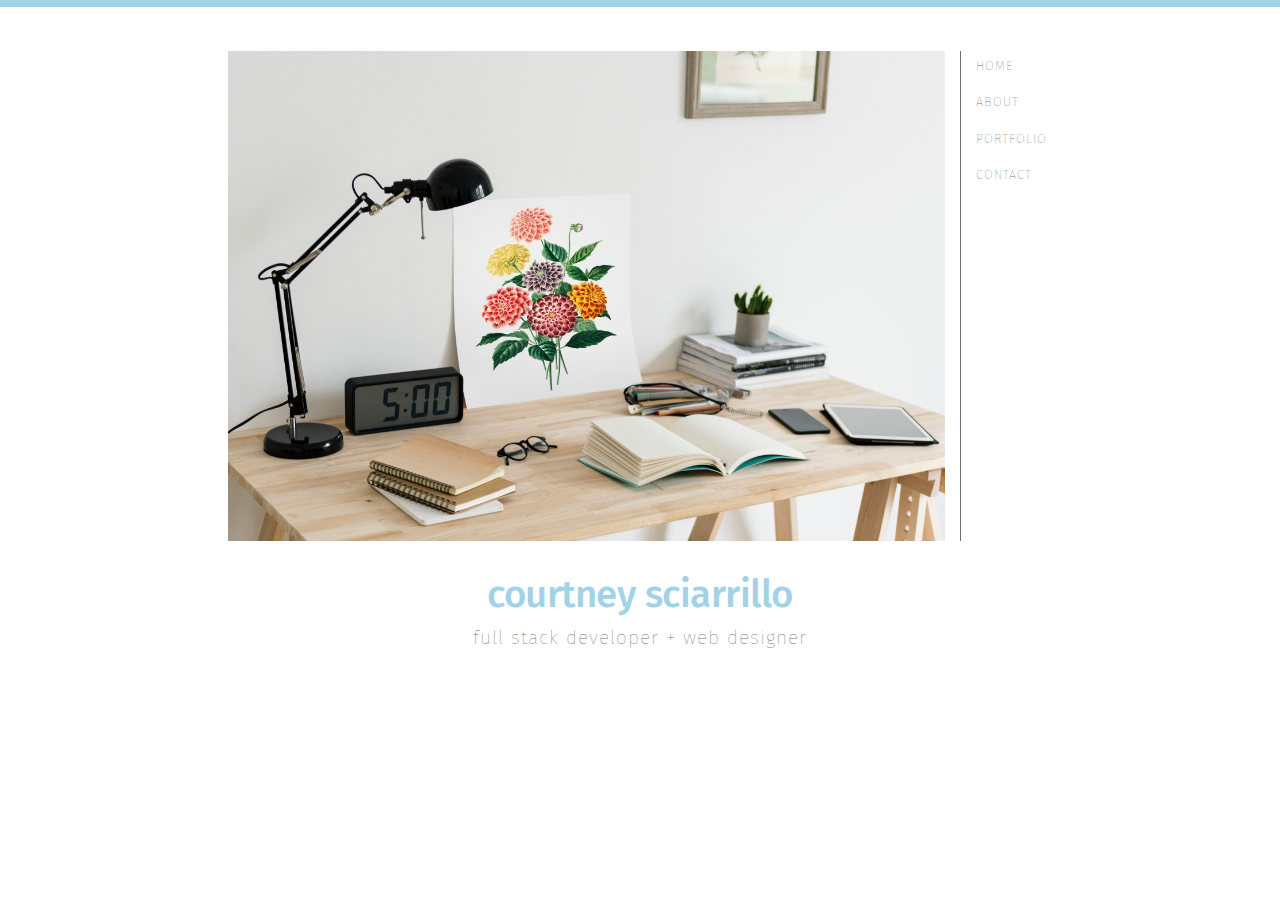
==== index.html @ 79539507 "live portfolio" ====
﻿<!DOCTYPE html>
<html>
<head>
    <meta charset="utf-8" />
    <link rel="stylesheet" href="https://maxcdn.bootstrapcdn.com/bootstrap/4.0.0/css/bootstrap.min.css" integrity="sha384-Gn5384xqQ1aoWXA+058RXPxPg6fy4IWvTNh0E263XmFcJlSAwiGgFAW/dAiS6JXm" crossorigin="anonymous">
    <script src="https://code.jquery.com/jquery-3.2.1.slim.min.js" integrity="sha384-KJ3o2DKtIkvYIK3UENzmM7KCkRr/rE9/Qpg6aAZGJwFDMVNA/GpGFF93hXpG5KkN" crossorigin="anonymous"></script>
    <script src="https://cdnjs.cloudflare.com/ajax/libs/popper.js/1.12.9/umd/popper.min.js" integrity="sha384-ApNbgh9B+Y1QKtv3Rn7W3mgPxhU9K/ScQsAP7hUibX39j7fakFPskvXusvfa0b4Q" crossorigin="anonymous"></script>
    <script src="https://maxcdn.bootstrapcdn.com/bootstrap/4.0.0/js/bootstrap.min.js" integrity="sha384-JZR6Spejh4U02d8jOt6vLEHfe/JQGiRRSQQxSfFWpi1MquVdAyjUar5+76PVCmYl" crossorigin="anonymous"></script>
    <link href="https://fonts.googleapis.com/css?family=Fira+Sans:300,500" rel="stylesheet">
    <link href="style.css" rel="stylesheet" />
    <title>courtney sciarrillo</title>
</head>
    <body>
        <div class="container-fluid">
            <div class="row">
                <div class="col">
                    <div class="header">
                    </div>
                </div>
            </div>
            <div class="row main-home">
                <div class="col-2">
                </div>
                <div class="col-7" id="main-image">
                    <img src="/images/desk-setup.jpg" />
                </div>
                <div class="col-1 vt-nav">
                    <nav class="navbar">
                        <ul class="navbar-nav">
                            <li class="nav-item"><a class="nav-link" href="index.html">Home</a></li>
                            <li class="nav-item"><a class="nav-link" href="about.html">About</a></li>
                            <!--<li class="nav-item"><a class="nav-link" href="testimonials.html">Testimonials</a></li>-->
                            <li class="nav-item"><a class="nav-link" href="portfolio.html">Portfolio</a></li>
                            <!--<li class="nav-item"><a class="nav-link" href="inspiration.html">Inspiration</a></li>-->
                            <!--<li class="nav-item"><a class="nav-link" href="gallery.html">Gallery</a></li>-->
                            <!--<li class="nav-item"><a class="nav-link" href="resume.html">Resume</a></li>-->
                            <li class="nav-item"><a class="nav-link" href="contact.html">Contact</a></li>
                        </ul>
                    </nav>
                </div>
                <div class="col-2">
                </div>
            </div>
            <div class="row">
                <div class="col">
                    <h1><a href="index.html" id="name">Courtney Sciarrillo</a></h1>
                    <h2>Full Stack Developer + Web Designer</h2>
                </div>
            </div>
        </div>
        <script src="javascript.js"></script>
    </body>
</html>
---- style.css ----
﻿body {
    font-family: 'Fira Sans', sans-serif;
    font-weight: lighter;
    margin: 0;
}

.container-fluid {
    max-width: 1350px;
    width: 100%;
}

.col {
    margin: 0;
    padding: 0;
}

.main-home {
    margin-top: 50px;
    margin-bottom: 30px;
}

img {
    width: 100%;
    height: auto;
}

.header {
    margin: 0;
    padding: 0;
    border-top: 7px solid #A1D2E5;
    position: fixed;
    width: 100%;
}

h1, #name, #name:hover {
    color: #A1D2E5;
    font-size: 3vw;
    font-weight: 500;
    text-align: center;
    text-transform: lowercase;
    text-decoration: none;
    letter-spacing: -.5px;
}

h2 {
    color: #707070;
    font-size: 1.5vw;
    font-weight: lighter;
    text-align: center;
    text-transform: lowercase;
    letter-spacing: 1px;
}


/* Styling Vertical Navbar */


.vt-nav {
    border-left: 1px solid #707070;
    padding-left: 15px;
}

.nav-item {
    display: flex;
    font-size: 1vw;
    letter-spacing: 1px;
}

.navbar {
    padding: 0;
}


.nav-link {
    color: #707070;
    text-transform: uppercase;
    padding: 5px;
    margin-bottom: 10%;
}

    .nav-link:hover {
        color: #A1D2E5;
    }


/* Styling Horizontal Navbar */


.hz-nav {
    margin: 0;
    padding: 0;
    height: 13px;
}

    .hz-nav ul {
        display: flex;
        justify-content: center;
        list-style-type: none;
        margin: 0;
        padding: 0;
        overflow: hidden;
        background-color: rgba(232,232,232,0.7);
    }

    .hz-nav li {
        display: inline-flex;
        margin: 0;
        padding: 0;
        border-right: 1px solid rgb(60,60,60);
    }

        .hz-nav li:last-child {
            border-right: none;
        }

        .hz-nav li a, .hz-nav li a:hover, .hz-nav li a:active {
            color: rgb(40,40,40);
            padding: 10px;
            font-size: 12px;
            font-weight: lighter;
            text-align: center;
            letter-spacing: 1px;
            text-transform: lowercase;
            text-decoration: none;
        }

            .hz-nav li a:hover, .hz-nav li a:active {
                background-color: rgba(232,232,232,0.9)
            }


/* Styling for About page */


.body-about {
    height: 600px;
    background-color: rgb(246,248,249);
    background-image: url("/images/desk-planner.jpg");
    background-size: cover;
    background-repeat: no-repeat;
    background-position: top;
}

.main-about {
    align-items: center;
    margin-top: 440px;
}

.col-about {
    padding: 0 10px;
}

.p-about, .p-folio {
    font-size: 12px;
}

.p-about {
    margin-bottom: 0;
}

#headshot {
    border-radius: 200px;
}


/* Styling for Portfolio page */


.body-folio {
    height: 600px;
    background-color: rgb(255,255,255);
    background-image: url("/images/imac.jpg");
    background-size: cover;
    background-repeat: no-repeat;
    background-position: center;
}

.main-folio {
    margin-top: 150px;
}

.p-folio {
    background-color: rgba(255,255,255,0.9);
}

.projects {
    width: 75%;
    height: auto;
    padding: 5px;
    margin: 5px;
}

.tail {
    color: white;
    font-size: 10px;
    font-family: 'Fira Sans', sans-serif;
    letter-spacing: 0.5px;
    background-color: rgba(40, 40, 40, 0.7);
    border-radius: 8px;
    padding: 6px;
    position: absolute;
    float: left;
    overflow: hidden;
}


/* Styling for Contact page */


.body-contact {
    height: 600px;
    background-color: rgb(255,255,255);
    background-image: url("/images/notepad.png");
    background-size: cover;
    background-repeat: no-repeat;
    background-position-x: center;
}


.main-contact {
    margin-top: 275px;
}

.social a, .social a:hover, .social a:active {
    color: black;
    text-decoration: none;
}


/* Carousel Styling */


.slides {
    display: flex;
    padding: 0;
    width: 80%;
    height: 276px;
    margin: 0 auto;
    position: relative;
}

    .slides input {
        display: none;
    }

.slide-container {
    display: block;
}

.slide {
    top: 0;
    opacity: 0.4;
    width: 100%;
    height: 276px;
    position: absolute;
    transform: scale(0);
    transition: all .7s ease-in-out;
}

.slide {
    display: flex;
    flex-direction: column;
    justify-content: center;
    align-items: center;
    font-size: 1.2rem;
}

.carousel i {
    border: solid #FFFFFF;
    border-width: 0 8px 8px 0;
    display: inline-block;
    padding: 7px;
}

.right {
    transform: rotate(-45deg);
    -webkit-transform: rotate(-45deg);
}

.left {
    transform: rotate(135deg);
    -webkit-transform: rotate(135deg);
}

.nav label {
        display: none;
        position: absolute;
        opacity: 0.5;
        cursor: pointer;
        color: #FFFFFF;
        font-weight: bold;
        font-size: 3.5rem;
        text-align: center;
        line-height: 160px;
}

    .nav label:hover {
        opacity: 1;
    }

.nav .prev {
    left: 0;
}

.nav .next {
    right: 0;
}

input:checked + .slide-container .slide {
    opacity: 1;
    transform: scale(1);
    transition: opacity 3s ease;
}

input:checked + .slide-container .nav label {
    display: block;
}

.nav-dots {
    width: 100%;
    bottom: 0;
    height: 7px;
    display: block;
    position: absolute;
    text-align: center;
}

    .nav-dots .nav-dot {
        top: 0;
        width: 7px;
        height: 7px;
        margin: 0 4px;
        position: relative;
        border-radius: 100%;
        display: inline-block;
        background-color: rgba(255,255,255,0.6);
    }

        .nav-dots .nav-dot:hover {
            cursor: pointer;
            background-color: rgba(255,255,255,0.8);
        }

.nav-dots {
    display: flex;
    justify-content: center;
    align-items: center;
}

input#img-1:checked ~ .nav-dots label#img-dot-1,
input#img-2:checked ~ .nav-dots label#img-dot-2,
input#img-3:checked ~ .nav-dots label#img-dot-3 {
    width: 8px;
    height: 8px;
    background-color: rgb(255,255,255);
}
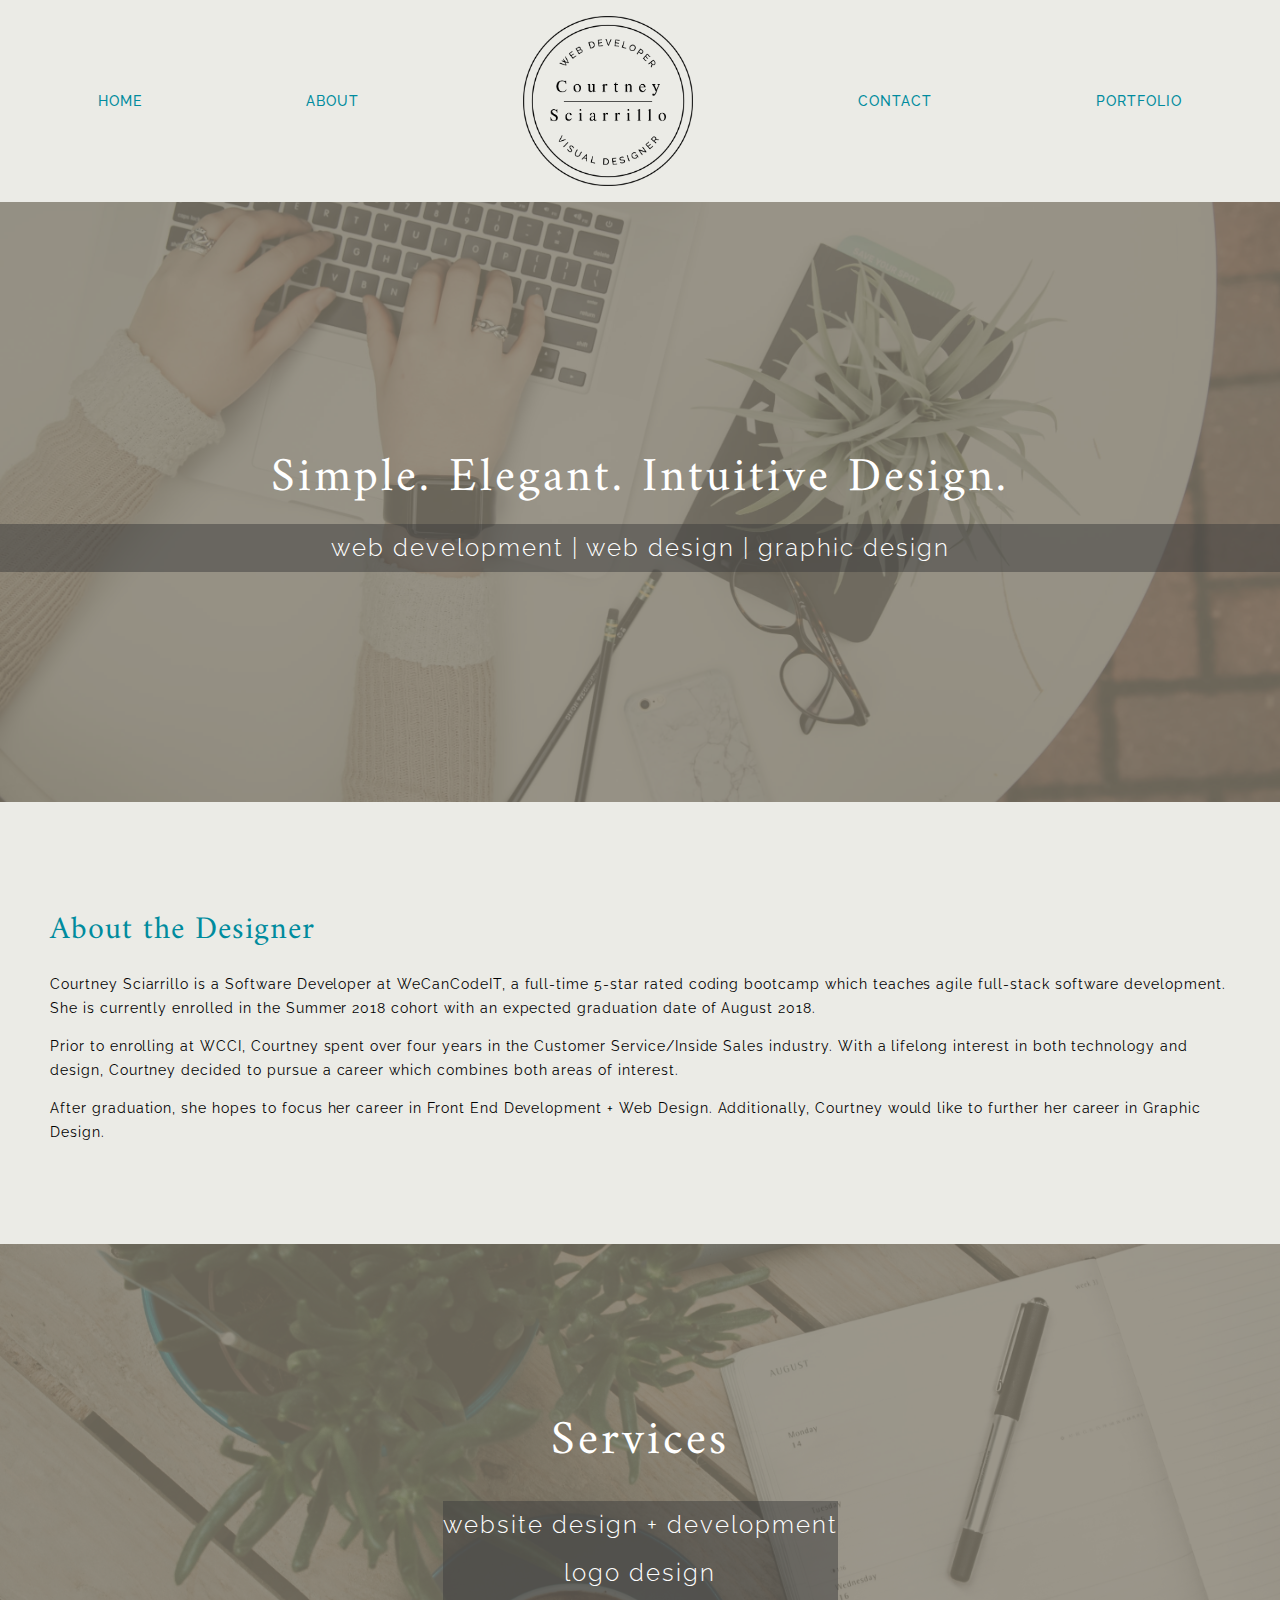
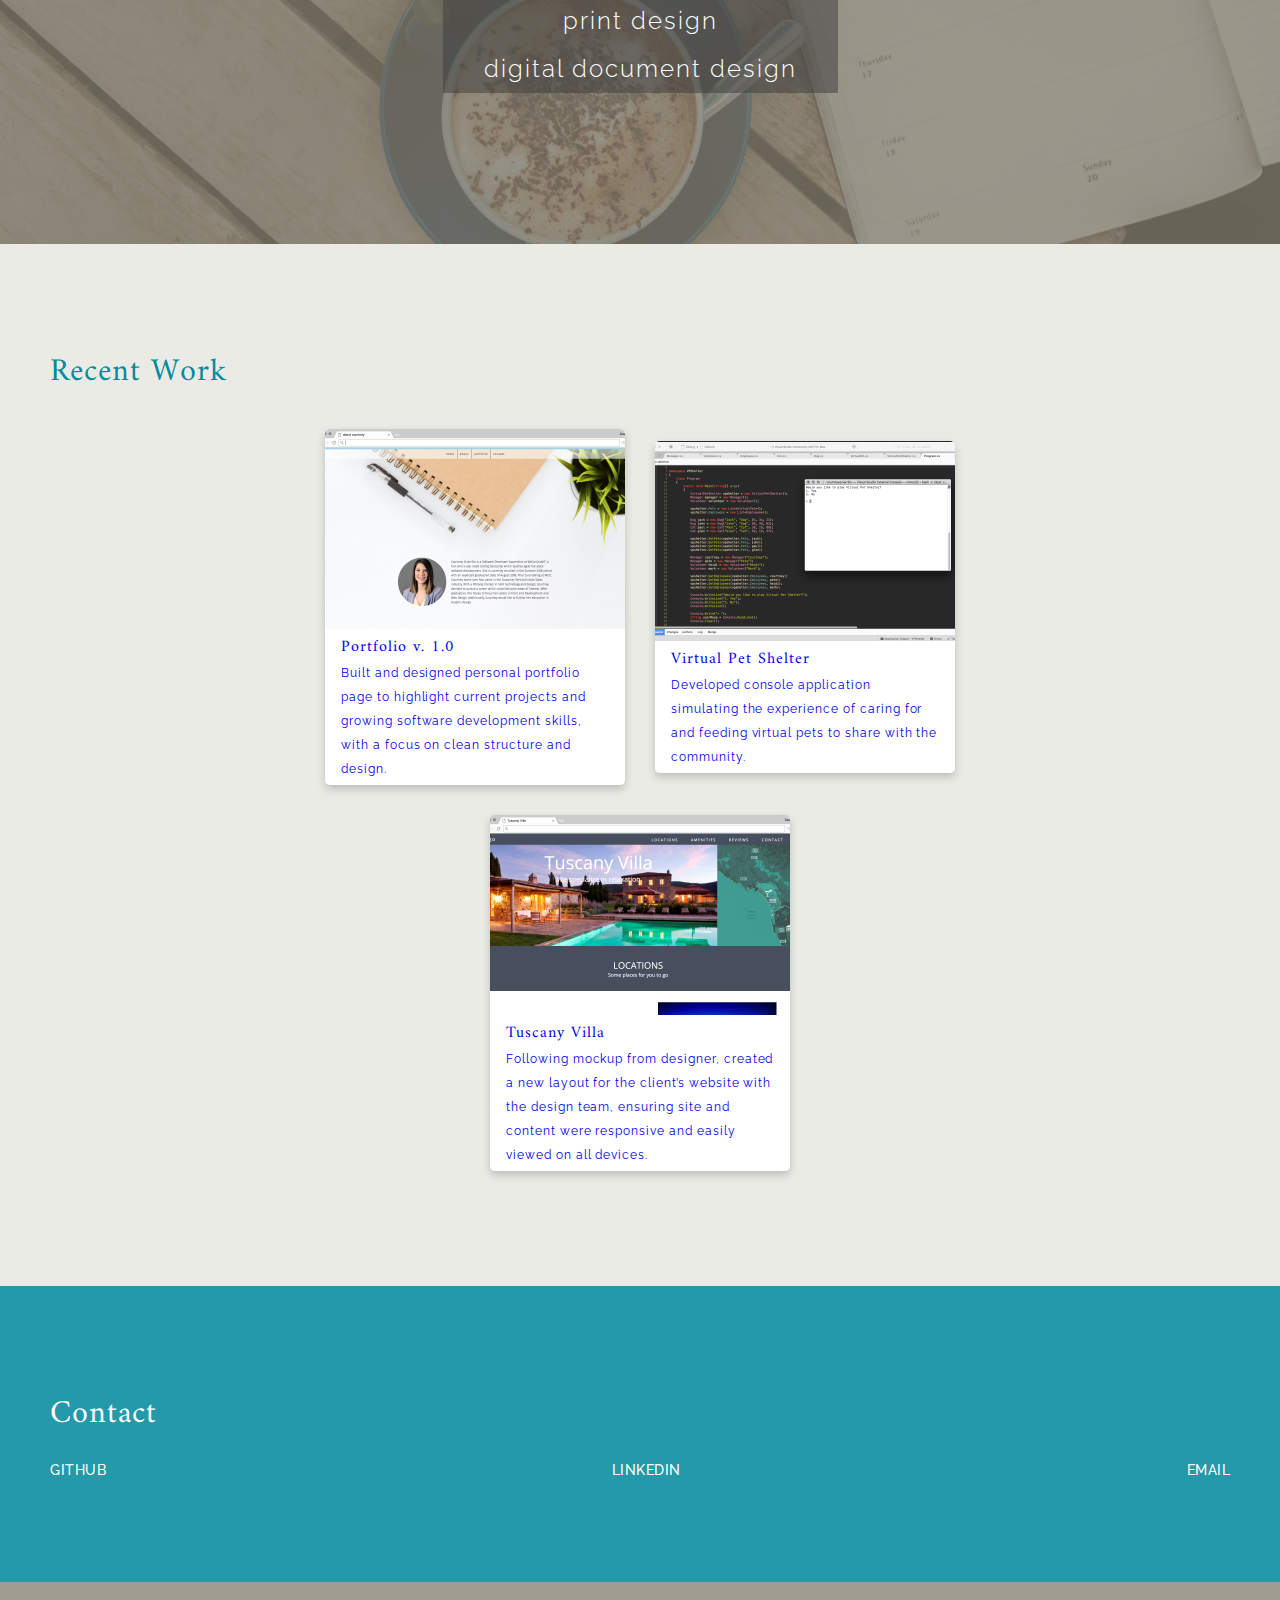
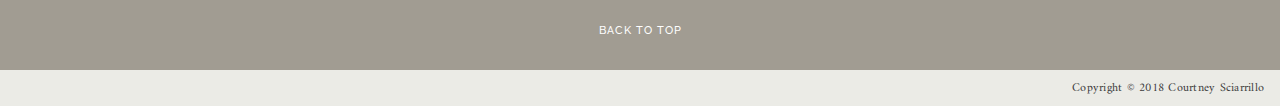
==== commit e96f7f13: "Version Two" ====
--- a/index.html
+++ b/index.html
@@ -1,53 +1,197 @@
 ﻿<!DOCTYPE html>
 <html>
-<head>
-    <meta charset="utf-8" />
-    <link rel="stylesheet" href="https://maxcdn.bootstrapcdn.com/bootstrap/4.0.0/css/bootstrap.min.css" integrity="sha384-Gn5384xqQ1aoWXA+058RXPxPg6fy4IWvTNh0E263XmFcJlSAwiGgFAW/dAiS6JXm" crossorigin="anonymous">
-    <script src="https://code.jquery.com/jquery-3.2.1.slim.min.js" integrity="sha384-KJ3o2DKtIkvYIK3UENzmM7KCkRr/rE9/Qpg6aAZGJwFDMVNA/GpGFF93hXpG5KkN" crossorigin="anonymous"></script>
-    <script src="https://cdnjs.cloudflare.com/ajax/libs/popper.js/1.12.9/umd/popper.min.js" integrity="sha384-ApNbgh9B+Y1QKtv3Rn7W3mgPxhU9K/ScQsAP7hUibX39j7fakFPskvXusvfa0b4Q" crossorigin="anonymous"></script>
-    <script src="https://maxcdn.bootstrapcdn.com/bootstrap/4.0.0/js/bootstrap.min.js" integrity="sha384-JZR6Spejh4U02d8jOt6vLEHfe/JQGiRRSQQxSfFWpi1MquVdAyjUar5+76PVCmYl" crossorigin="anonymous"></script>
-    <link href="https://fonts.googleapis.com/css?family=Fira+Sans:300,500" rel="stylesheet">
-    <link href="style.css" rel="stylesheet" />
-    <title>courtney sciarrillo</title>
+
+<head>
+    <meta charset="utf-8" />
+
+    <title>Courtney Sciarrillo - Web Developer + Visual Designer</title>
+
+    <script src="jquery-3.3.1.min.js"></script>
+    <script src="javascript.js"></script>
+
+    <link rel="icon" href="round-logo-blk.png">
+    <link rel="stylesheet" href="https://use.fontawesome.com/releases/v5.1.1/css/all.css" integrity="sha384-O8whS3fhG2OnA5Kas0Y9l3cfpmYjapjI0E4theH4iuMD+pLhbf6JI0jIMfYcK3yZ" crossorigin="anonymous">
+    <link href="https://fonts.googleapis.com/css?family=Amiri|Raleway:300,400,500" rel="stylesheet">
+    <link href="layout.css" rel="stylesheet" />
+    <link href="style.css" rel="stylesheet" />
 </head>
+
     <body>
-        <div class="container-fluid">
-            <div class="row">
-                <div class="col">
-                    <div class="header">
-                    </div>
-                </div>
-            </div>
-            <div class="row main-home">
-                <div class="col-2">
-                </div>
-                <div class="col-7" id="main-image">
-                    <img src="/images/desk-setup.jpg" />
-                </div>
-                <div class="col-1 vt-nav">
-                    <nav class="navbar">
-                        <ul class="navbar-nav">
-                            <li class="nav-item"><a class="nav-link" href="index.html">Home</a></li>
-                            <li class="nav-item"><a class="nav-link" href="about.html">About</a></li>
-                            <!--<li class="nav-item"><a class="nav-link" href="testimonials.html">Testimonials</a></li>-->
-                            <li class="nav-item"><a class="nav-link" href="portfolio.html">Portfolio</a></li>
-                            <!--<li class="nav-item"><a class="nav-link" href="inspiration.html">Inspiration</a></li>-->
-                            <!--<li class="nav-item"><a class="nav-link" href="gallery.html">Gallery</a></li>-->
-                            <!--<li class="nav-item"><a class="nav-link" href="resume.html">Resume</a></li>-->
-                            <li class="nav-item"><a class="nav-link" href="contact.html">Contact</a></li>
-                        </ul>
-                    </nav>
-                </div>
-                <div class="col-2">
-                </div>
-            </div>
-            <div class="row">
-                <div class="col">
-                    <h1><a href="index.html" id="name">Courtney Sciarrillo</a></h1>
-                    <h2>Full Stack Developer + Web Designer</h2>
-                </div>
-            </div>
+        <div class="wrapper" id="top" name="top">
+
+            <div class="web-head">
+                <ul class="web-nav">
+                    <li><a href="#top">Home</a></li>
+                    <li><a href="#about">About</a></li>
+                    <li><a href="index.html"><div class="thumb"></div></a></li>
+                    <li><a href="#contact">Contact</a></li>
+                    <li><a href="#recent">Portfolio</a></li>
+                </ul>
+            </div>
+
+            <div class="mobile-head">
+                <div class="bars" onclick="myFunction(this)">
+                    <div class="bar1"></div>
+                    <div class="bar2"></div>
+                    <div class="bar3"></div>
+                </div>
+                <div class="small-thumb"><a href="index.html" id="logo"></a></div>
+            </div>
+
+            <ul id="mobile-menu" class="menu-hidden">
+                <li><a href="#top">Home</a></li>
+                <li><a href="#about">About</a></li>
+                <li><a href="#contact">Contact</a></li>
+                <li><a href="#recent">Portfolio</a></li>
+            </ul>
+
+            <div class="bg-pic">
+                <div class="bg-over">
+                    <h1 class="h1-home">Simple. Elegant. Intuitive Design.</h1>
+                    <h2 class="h2-home">web development | web design | graphic design</h2>
+                </div>
+                <div class="bg-over-mobile">
+                    <h1 class="h1-home">Simple.</h1>
+                    <h1 class="h1-home">Elegant.</h1>
+                    <h1 class="h1-home">Intuitive Design.</h1>
+                    <h2 class="h2-mobile">web development | web design | graphic design</h2>
+
+                </div>
+            </div>
+
+            <div class="about" id="about" name="about">
+                <h1> About the Designer </h1> <br />
+                <p>
+                    Courtney Sciarrillo is a Software Developer at WeCanCodeIT, a full-time 5-star rated coding bootcamp which teaches agile full-stack software development. She is currently enrolled in the Summer 2018 cohort with an expected graduation date of August 2018.
+                </p><br />
+
+                <p>
+                    Prior to enrolling at WCCI, Courtney spent over four years in the Customer Service/Inside Sales industry. With a lifelong interest in both technology and design, Courtney decided to pursue a career which combines both areas of interest.
+                </p><br />
+
+                <p>
+                    After graduation, she hopes to focus her career in Front End Development + Web Design. Additionally, Courtney would like to further her career in Graphic Design.
+                </p>
+            </div>
+
+            <div class="bg-pic-2">
+                <div class="bg-over-2">
+                    <h1 class="h1-home">Services</h1><br />
+                    <ul>
+                        <li>
+                            <h2 class="h2-home">
+                                Website Design + Development
+                            </h2>
+                        </li>
+                        <li>
+                            <h2 class="h2-home">
+                                Logo Design
+                            </h2>
+                        </li>
+                        <li>
+                            <h2 class="h2-home">
+                                Print Design
+                            </h2>
+                        </li>
+                        <li>
+                            <h2 class="h2-home">
+                                Digital Document Design
+                            </h2>
+                        </li>
+                    </ul>
+                </div>
+                <div class="bg-over-mobile-2">
+                    <h1 class="h1-home">Services</h1><br />
+
+                    <ul>
+                        <li>
+                            <h2 class="h2-mobile">
+                                Website Design + Development
+                            </h2>
+                        </li>
+                        <li>
+                            <h2 class="h2-mobile">
+                                Logo Design
+                            </h2>
+                        </li>
+                        <li>
+                            <h2 class="h2-mobile">
+                                Print Design
+                            </h2>
+                        </li>
+                        <li>
+                            <h2 class="h2-mobile">
+                                Digital Document Design
+                            </h2>
+                        </li>
+                    </ul>
+
+                </div>
+            </div>
+
+            <div class="recent" id="recent" name="recent">
+                <h1> Recent Work </h1> <br />
+
+                <div class="cards">
+                    <a href="https://github.com/courtneysciarrillo/courtneysciarrillo.github.io" target="_blank">
+                        <div class="card" id="card-1">
+                            <div class="image" id="img-1">
+                            </div>
+                            <div class="container">
+                                <h4><b>Portfolio v. 1.0</b></h4>
+                                <p>Built and designed personal portfolio page to highlight current projects and growing software development skills, with a focus on clean structure and design.</p>
+                            </div>
+                        </div>
+                    </a>
+                    <a href="https://github.com/courtneysciarrillo/VPShelter" target="_blank">
+                        <div class="card" id="card-2">
+                            <div class="image" id="img-2">
+                            </div>
+                            <div class="container">
+                                <h4><b>Virtual Pet Shelter</b></h4>
+                                <p>Developed console application simulating the experience of caring for and feeding virtual pets to share with the community.</p>
+                            </div>
+                        </div>
+                    </a>
+                    <a href="https://github.com/courtneysciarrillo/TuscanyVilla" target="_blank">
+                        <div class="card" id="card-3">
+                            <div class="image" id="img-3">
+                            </div>
+                            <div class="container">
+                                <h4><b>Tuscany Villa</b></h4>
+                                <p>Following mockup from designer, created a new layout for the client’s website with the design team, ensuring site and content were responsive and easily viewed on all devices.</p>
+                            </div>
+                        </div>
+                    </a>
+                </div>
+            </div>
+
+            <div class="contact" id="contact" name="contact">
+                <h1> Contact </h1> <br />
+
+                <div class="links">
+                    <a href="http://www.github.com/courtneysciarrillo" target="_blank"><i class="fab fa-github-square"></i> GitHub </a>
+                    <a href="http://www.linkedin.com/in/courtneysciarrillo/" target="_blank"><i class="fab fa-linkedin"></i> LinkedIn </a>
+                    <a href="mailto:courtney.sciarrillo@gmail.com" target="_blank"><i class="fas fa-envelope-square"></i> Email </a>
+                </div>
+            </div>
+
+            <div class="top">
+                <a href="#top"><i class="far fa-arrow-alt-circle-up"></i></a>
+                <a href="#top"><p>Back to Top</p></a>
+            </div>
+
+            <div class="social">
+                <a href="http://www.github.com/courtneysciarrillo" target="_blank"><i class="fab fa-github-square"></i></a>
+                <a href="http://www.linkedin.com/in/courtneysciarrillo/" target="_blank"><i class="fab fa-linkedin"></i></a>
+                <a href="mailto:courtney.sciarrillo@gmail.com" target="_blank"><i class="fas fa-envelope-square"></i></a>
+            </div>
+
+            <footer class="main-footer">
+                <p>Copyright © 2018 Courtney Sciarrillo</p>
+            </footer>
+
         </div>
-        <script src="javascript.js"></script>
+
     </body>
 </html>
--- a/layout.css
+++ b/layout.css
@@ -0,0 +1,49 @@
+﻿.web-head, .mobile-head {
+    grid-area: nav;
+}
+
+.bg-pic {
+    grid-area: pic;
+}
+
+.about {
+    grid-area: about;
+}
+
+.bg-pic-2 {
+    grid-area: pic-2;
+}
+
+.recent {
+    grid-area: recent;
+}
+
+.contact {
+    grid-area: contact;
+}
+
+.top {
+    grid-area: top;
+}
+
+.social {
+    grid-area: social;
+}
+
+.main-footer {
+    grid-area: footer;
+}
+
+.wrapper {
+    display: grid;
+    grid-template-areas: 
+    "nav        nav"
+    "pic        pic"
+    "about      about"
+    "pic-2      pic-2"
+    "recent     recent"
+    "contact    contact"
+    "top        top"
+    "social     footer";
+}
+
--- a/style.css
+++ b/style.css
@@ -1,356 +1,587 @@
-﻿body {
-    font-family: 'Fira Sans', sans-serif;
-    font-weight: lighter;
-    margin: 0;
+﻿* {
+    margin: 0;
+    padding: 0;
+}
+
+.mobile-head {
+    display: flex;
+    flex-direction: column;
+    padding-right: 8px;
+    height: 50px;
+}
+
+#logo {
+    display: flex;
+    align-items: center;
+    justify-content: center;
+    height: inherit;
+    width: inherit;
+    opacity: 0;
+}
+
+/*============================== Hamburger Menu ============================*/
+.bars {
+    display: block;
+    position: fixed;
+    text-align: center;
+    z-index: 1;
+    width: 100%;
+    padding: 5px 20px;
+    background-color: rgba(235,235,230,0.95);
+    border-top: 1px solid #008B9E;
+}
+
+
+/* Style Hamburger*/
+.bar1, .bar2, .bar3 {
+    display: flex;
+    flex-direction: column;
+    cursor: pointer;
+    width: 35px;
+    height: 4px;
+    background-color: #444;
+    border-radius: 6px;
+    margin: 7px 0;
+    transition: 0.4s;
+}
+
+/* Rotate first bar */
+.change .bar1 {
+    background: rgba(160,155,145,0.3);
+    border-radius: 6px;
+    -webkit-transform: rotate(-45deg) translate(-9px, 6px);
+    transform: rotate(-45deg) translate(-9px, 6px);
+}
+
+/* Fade out the second bar */
+.change .bar2 {
+    opacity: 0;
+}
+
+/* Rotate last bar */
+.change .bar3 {
+    background: rgba(160,155,145,0.3);
+    border-radius: 6px;
+    -webkit-transform: rotate(45deg) translate(-8px, -8px);
+    transform: rotate(45deg) translate(-8px, -8px);
+}
+
+/*========= Mobile Menu ==================*/
+#mobile-menu {
+    position: fixed;
+    text-align: center;
+    list-style: none;
+    background: rgba(0,139,158,0.8);
+    width: 100%;
+    color: white;
+    padding-top: 3.9em;
+    box-shadow: 0 10px 20px rgba(0, 0, 0, .0), 0 6px 6px rgba(0, 0, 0, 0.1);
+}
+
+    #mobile-menu ul {
+        margin: 0 !important;
+    }
+
+    #mobile-menu li {
+        margin: 0 !important;
+    }
+
+        #mobile-menu li a {
+            border-style: solid;
+            border-top: 1px solid #fff;
+            border-left-style: none;
+            border-bottom: none;
+            display: inline-block;
+            padding-top: 1em;
+            padding-bottom: 1em;
+            text-transform: uppercase;
+            font-size: .75rem;
+            font-weight: 500;
+            letter-spacing: 1px;
+            width: 100%;
+            color: white;
+            transition: background-color 0.6s ease;
+        }
+
+            #mobile-menu li a:hover,
+            #mobile-menu li a:active {
+                transition: background-color 0.6s ease;
+                background: rgba(235,235,230,1);
+                color: rgba(0,139,158,1);
+            }
+
+.menu-hidden {
+    display: none;
+}
+
+
+
+
+
+
+
+
+
+
+
+
+
+
+
+
+
+
+
+
+
+
+
+
+
+
+
+
+
+
+
+
+
+
+
+
+
+
+
+
+body {
+    font-family: 'Raleway', sans-serif;
+    font-size: .75rem;
+    /*background-color: rgb(133,129,122);*/
+    background-color: rgb(235,235,230);
+}
+
+a {
+    text-decoration: none;
+}
+
+.web-head {
+    background-color: rgb(235,235,230);
+    padding: 16px;
+}
+
+.web-nav {
+    display: none;
+}
+
+.h1-home {
+    color: white;
+    font-size: 2.25rem;
+    font-family: 'Amiri', serif;
+    font-weight: 300;
+    letter-spacing: 3px;
+    padding: 4px 50px;
+}
+
+.h2-home {
+    color: white;
+    font-size: .9rem;
+    font-family: 'Raleway', sans-serif;
+    font-weight: 300;
+    letter-spacing: 2px;
+    line-height: 40px;
+    text-transform: lowercase;
+    padding: 4px 0;
+    background-color: rgba(60,60,60,0.5);
+    text-align: center;
+    width: 100%;
+}
+
+.h2-mobile {
+    color: white;
+    font-family: 'Raleway', sans-serif;
+    text-transform: lowercase;
+    padding: 4px 50px;
+    background-color: rgba(60,60,60,0.65);
+    text-align: left;
+    width: 100%;
+    font-size: .85rem;
+    font-weight: 500;
+    letter-spacing: .5px;
+    line-height: 40px;
+    text-align: right;
+}
+
+.bg-pic {
+    width: 100%;
+    height: 600px;
+    background-image: url(typing.jpg);
+    background-size: cover;
+    background-repeat: no-repeat;
+    background-position: center;
+}
+
+.bg-pic-2 {
+    width: 100%;
+    height: 600px;
+    background-image: url(notebook.jpg);
+    background-size: cover;
+    background-repeat: no-repeat;
+    background-position: center;
+}
+
+.bg-pic-2 ul {
+    list-style-type: none;
+}
+
+    .bg-over-mobile, .bg-over-mobile-2 {
+        display: flex;
+        flex-direction: column;
+        justify-content: center;
+        align-items: flex-end;
+        color: white;
+        width: inherit;
+        height: inherit;
+        padding: 0;
+        background: rgba(130,124,109,0.8);
+    }
+
+.bg-over, .bg-over-2 {
+    display: none;
+}
+
+
+
+
+/* styling cards */
+
+.cards {
+    display: flex;
+    justify-content: center;
+    align-items: center;
+    flex-wrap: wrap;
+    max-width: 860px;
+    width: 100%;
+    margin: auto;
+}
+
+.card {
+    float: left;
+    box-shadow: 0 4px 8px 0 rgba(0,0,0,0.2);
+    transition: 0.3s;
+    border-radius: 5px;
+    width: 300px;
+    margin: 15px;
 }
 
-.container-fluid {
-    max-width: 1350px;
-    width: 100%;
+    .card:hover {
+        box-shadow: 0 8px 16px 0 rgba(0,0,0,0.2);
+    }
+
+.image {
+    border-radius: 5px 5px 0 0;
+    height: 200px;
+    width: 100%;
+}
+
+#img-1 {
+    background-image: url(Portfolio.png);
+    background-size: cover;
+    background-position: center;
+    background-repeat: no-repeat;
+}
+
+#img-2 {
+    background-image: url(VPShelter.png);
+    background-size: cover;
+    background-position: center;
+    background-repeat: no-repeat;
+}
+
+#img-3 {
+    background-image: url(TuscanyVilla.png);
+    background-size: cover;
+    background-position: center;
+    background-repeat: no-repeat;
 }
 
-.col {
-    margin: 0;
-    padding: 0;
-}
-
-.main-home {
-    margin-top: 50px;
-    margin-bottom: 30px;
-}
-
-img {
-    width: 100%;
-    height: auto;
-}
-
-.header {
-    margin: 0;
-    padding: 0;
-    border-top: 7px solid #A1D2E5;
-    position: fixed;
-    width: 100%;
-}
-
-h1, #name, #name:hover {
-    color: #A1D2E5;
-    font-size: 3vw;
-    font-weight: 500;
-    text-align: center;
-    text-transform: lowercase;
-    text-decoration: none;
-    letter-spacing: -.5px;
-}
-
-h2 {
-    color: #707070;
-    font-size: 1.5vw;
-    font-weight: lighter;
-    text-align: center;
-    text-transform: lowercase;
-    letter-spacing: 1px;
-}
-
-
-/* Styling Vertical Navbar */
-
-
-.vt-nav {
-    border-left: 1px solid #707070;
-    padding-left: 15px;
-}
-
-.nav-item {
-    display: flex;
-    font-size: 1vw;
-    letter-spacing: 1px;
-}
-
-.navbar {
-    padding: 0;
-}
-
-
-.nav-link {
-    color: #707070;
-    text-transform: uppercase;
-    padding: 5px;
-    margin-bottom: 10%;
-}
-
-    .nav-link:hover {
-        color: #A1D2E5;
-    }
-
-
-/* Styling Horizontal Navbar */
-
-
-.hz-nav {
-    margin: 0;
-    padding: 0;
-    height: 13px;
-}
-
-    .hz-nav ul {
-        display: flex;
-        justify-content: center;
-        list-style-type: none;
-        margin: 0;
-        padding: 0;
-        overflow: hidden;
-        background-color: rgba(232,232,232,0.7);
-    }
-
-    .hz-nav li {
-        display: inline-flex;
-        margin: 0;
-        padding: 0;
-        border-right: 1px solid rgb(60,60,60);
-    }
-
-        .hz-nav li:last-child {
-            border-right: none;
-        }
-
-        .hz-nav li a, .hz-nav li a:hover, .hz-nav li a:active {
-            color: rgb(40,40,40);
-            padding: 10px;
-            font-size: 12px;
-            font-weight: lighter;
-            text-align: center;
-            letter-spacing: 1px;
-            text-transform: lowercase;
-            text-decoration: none;
-        }
-
-            .hz-nav li a:hover, .hz-nav li a:active {
-                background-color: rgba(232,232,232,0.9)
-            }
-
-
-/* Styling for About page */
-
-
-.body-about {
-    height: 600px;
-    background-color: rgb(246,248,249);
-    background-image: url("/images/desk-planner.jpg");
-    background-size: cover;
-    background-repeat: no-repeat;
-    background-position: top;
-}
-
-.main-about {
-    align-items: center;
-    margin-top: 440px;
-}
-
-.col-about {
-    padding: 0 10px;
-}
-
-.p-about, .p-folio {
-    font-size: 12px;
-}
-
-.p-about {
-    margin-bottom: 0;
-}
-
-#headshot {
-    border-radius: 200px;
-}
-
-
-/* Styling for Portfolio page */
-
-
-.body-folio {
-    height: 600px;
-    background-color: rgb(255,255,255);
-    background-image: url("/images/imac.jpg");
-    background-size: cover;
-    background-repeat: no-repeat;
-    background-position: center;
-}
-
-.main-folio {
-    margin-top: 150px;
-}
-
-.p-folio {
-    background-color: rgba(255,255,255,0.9);
-}
-
-.projects {
-    width: 75%;
-    height: auto;
-    padding: 5px;
-    margin: 5px;
-}
-
-.tail {
-    color: white;
-    font-size: 10px;
-    font-family: 'Fira Sans', sans-serif;
-    letter-spacing: 0.5px;
-    background-color: rgba(40, 40, 40, 0.7);
-    border-radius: 8px;
-    padding: 6px;
-    position: absolute;
-    float: left;
-    overflow: hidden;
-}
-
-
-/* Styling for Contact page */
-
-
-.body-contact {
-    height: 600px;
-    background-color: rgb(255,255,255);
-    background-image: url("/images/notepad.png");
-    background-size: cover;
-    background-repeat: no-repeat;
-    background-position-x: center;
-}
-
-
-.main-contact {
-    margin-top: 275px;
-}
-
-.social a, .social a:hover, .social a:active {
-    color: black;
-    text-decoration: none;
-}
-
-
-/* Carousel Styling */
-
-
-.slides {
-    display: flex;
-    padding: 0;
-    width: 80%;
-    height: 276px;
-    margin: 0 auto;
-    position: relative;
-}
-
-    .slides input {
-        display: none;
-    }
-
-.slide-container {
-    display: block;
-}
-
-.slide {
-    top: 0;
-    opacity: 0.4;
-    width: 100%;
-    height: 276px;
-    position: absolute;
-    transform: scale(0);
-    transition: all .7s ease-in-out;
-}
-
-.slide {
-    display: flex;
-    flex-direction: column;
-    justify-content: center;
-    align-items: center;
-    font-size: 1.2rem;
-}
-
-.carousel i {
-    border: solid #FFFFFF;
-    border-width: 0 8px 8px 0;
-    display: inline-block;
-    padding: 7px;
-}
-
-.right {
-    transform: rotate(-45deg);
-    -webkit-transform: rotate(-45deg);
-}
-
-.left {
-    transform: rotate(135deg);
-    -webkit-transform: rotate(135deg);
-}
-
-.nav label {
-        display: none;
-        position: absolute;
-        opacity: 0.5;
-        cursor: pointer;
-        color: #FFFFFF;
-        font-weight: bold;
-        font-size: 3.5rem;
-        text-align: center;
-        line-height: 160px;
-}
-
-    .nav label:hover {
-        opacity: 1;
-    }
-
-.nav .prev {
-    left: 0;
-}
-
-.nav .next {
-    right: 0;
-}
-
-input:checked + .slide-container .slide {
-    opacity: 1;
-    transform: scale(1);
-    transition: opacity 3s ease;
-}
-
-input:checked + .slide-container .nav label {
-    display: block;
-}
-
-.nav-dots {
-    width: 100%;
-    bottom: 0;
-    height: 7px;
-    display: block;
-    position: absolute;
-    text-align: center;
-}
-
-    .nav-dots .nav-dot {
-        top: 0;
-        width: 7px;
-        height: 7px;
-        margin: 0 4px;
-        position: relative;
-        border-radius: 100%;
-        display: inline-block;
-        background-color: rgba(255,255,255,0.6);
-    }
-
-        .nav-dots .nav-dot:hover {
-            cursor: pointer;
-            background-color: rgba(255,255,255,0.8);
-        }
-
-.nav-dots {
-    display: flex;
-    justify-content: center;
-    align-items: center;
-}
-
-input#img-1:checked ~ .nav-dots label#img-dot-1,
-input#img-2:checked ~ .nav-dots label#img-dot-2,
-input#img-3:checked ~ .nav-dots label#img-dot-3 {
-    width: 8px;
-    height: 8px;
-    background-color: rgb(255,255,255);
+.container {
+    padding: 4px 16px;
+    background: white;
+    border-radius: 0 0 5px 5px;
+}
+
+.container h4 {
+    font-family: 'Amiri', serif;
+    letter-spacing: 1px;
+    font-size: 1rem;
+    font-weight: 300;
+}
+
+.small-thumb {
+    background-image: url(name-blk.png);
+    background-repeat: no-repeat;
+    background-size: 100%;
+    background-position: center;
+    position: fixed;
+    width: 90px;
+    height: 50px;
+    margin: 0;
+    z-index: 1;
+    align-self: center;
+}
+
+
+
+
+
+
+
+.about, .contact {
+    padding: 100px 50px;
+}
+
+    .about h1 {
+        color: #008B9E;
+        letter-spacing: 1px;
+        font-family: 'Amiri', serif;
+        font-weight: 400;
+        font-size: 2rem;
+    }
+
+.about p {
+    line-height: 1.5rem;
+    letter-spacing: .06rem;
+    font-weight: 400;
+    font-size: .85rem;
+}
+
+
+
+
+
+.recent {
+    padding-top: 100px;
+    padding-bottom: 100px;
+}
+
+    .recent h1 {
+        color: #008B9E;
+        letter-spacing: 1px;
+        font-family: 'Amiri', serif;
+        font-weight: 300;
+        font-size: 2rem;
+        padding-left: 50px;
+    }
+
+    .recent p {
+        line-height: 1.5rem;
+        letter-spacing: .06rem;
+        font-weight: 400;
+        font-size: .75rem;
+    }
+
+
+
+
+
+
+
+
+.contact {
+    background-color: rgba(0,139,158,0.85);
+}
+
+    .contact h1 {
+        color: #fff;
+        letter-spacing: 1px;
+        font-family: 'Amiri', serif;
+        font-weight: 400;
+        font-size: 2rem;
+    }
+
+.contact a {
+    letter-spacing: .06rem;
+    font-weight: 500;
+    font-size: .9rem;
+    text-transform: uppercase;
+    letter-spacing: .5px;
+    color:#fff;
+    line-height: 24px;
+}
+
+.contact a:hover {
+    color: #444;
+}
+
+    .contact i {
+        color: rgb(235,235,230);
+        font-size: 1.2rem;
+    }
+
+    .contact i:hover {
+        color: #444;
+    }
+
+
+
+
+
+.links {
+    display: flex;
+    justify-content: space-between;
+}
+
+
+
+
+
+
+
+.top {
+    display: flex;
+    align-items: center;
+    justify-content: center;
+    flex-direction: column;
+    height: 80px;
+    padding: 4px 16px;
+    background-color: rgb(161,156,146);
+    /*background-color: rgb(235,235,230);*/
+}
+
+.top i {
+    font-size: 2rem;
+}
+
+.top p {
+    font-size: .7rem;
+    text-transform: uppercase;
+    letter-spacing: 1px;
+    font-weight: 500;
+    margin-top: 8px;
+}
+
+.top a, .top a:active, .top a:visited {
+    color: white;
+}
+
+    .top a:hover {
+        color: rgb(102,97,90);
+    }
+
+footer, .social {
+    height: 28px;
+    padding: 4px 16px;
+    background-color: rgb(235,235,230);
+}
+
+.social {
+    font-size: 1.5rem;
+}
+
+
+i {
+    color: rgb(102,97,90);
+}
+
+.top i:hover {
+    color: rgb(235,235,230)
+    ;
+}
+
+.social i:hover {
+    color: rgb(0,139,158);
+}
+
+footer {
+    display: flex;
+    align-items: center;
+    justify-content: flex-end;
+    font-size: .75rem;
+    font-family: 'Amiri', serif;
+    font-weight: 300;
+    letter-spacing: .25px;
+    color: rgb(60,60,60);
+}
+
+@media (min-width: 650px) {
+
+    .mobile-nav {
+        display: none;
+    }
+
+    .web-nav {
+        list-style-type: none;
+        display: flex;
+        justify-content: space-around;
+        align-items: center;
+    }
+
+        .web-nav a {
+            font-size: .85rem;
+            font-family: 'Raleway', sans-serif;
+            font-weight: 500;
+            text-transform: uppercase;
+            letter-spacing: 1px;
+            color: #008B9E;
+        }
+
+            .web-nav a:hover {
+                color: black;
+            }
+
+    .thumb {
+        background-image: url(round-logo-blk.png);
+        background-repeat: no-repeat;
+        background-size: 100%;
+        background-position: center;
+        width: 170px;
+        height: 170px;
+    }
+
+    .h1-home {
+        font-size: 2.5rem;
+    }
+
+    .h2-home {
+        font-size: 1.25rem;
+    }
+
+    .small-thumb {
+        display: none;
+    }
+
+    .mobile-head {
+        display: none;
+    }
+
+    .bg-over-mobile {
+        display: none;
+    }
+
+    .bg-over-mobile-2 {
+        display: none;
+    }
+
+    .bg-over, .bg-over-2 {
+        display: flex;
+        flex-direction: column;
+        justify-content: center;
+        align-items: center;
+        text-align: center;
+        color: white;
+        width: inherit;
+        height: inherit;
+        background: rgba(130,124,109,0.8);
+    }
+
+    @media (min-width: 835px) {
+
+        .h1-home {
+            font-size: 3rem;
+        }
+
+        .h2-home {
+            font-size: 1.5rem;
+        }
+    }
 }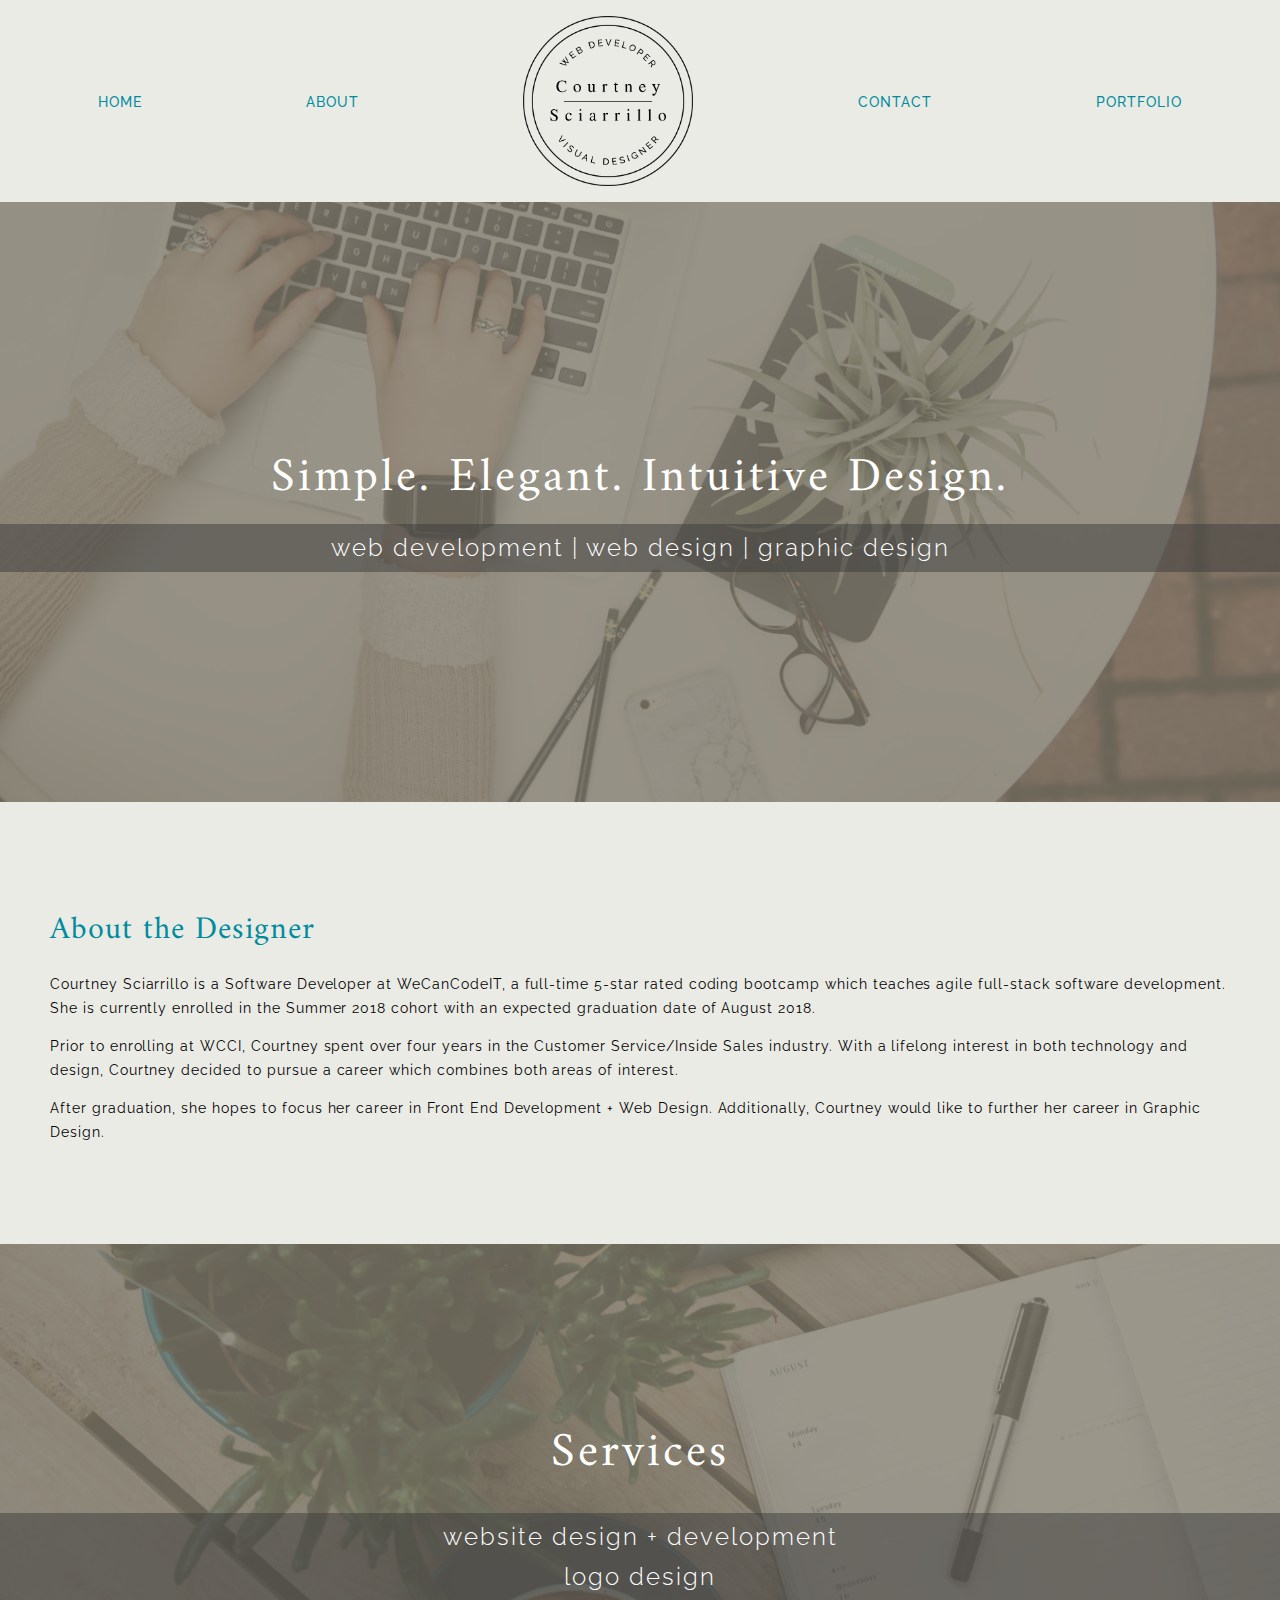
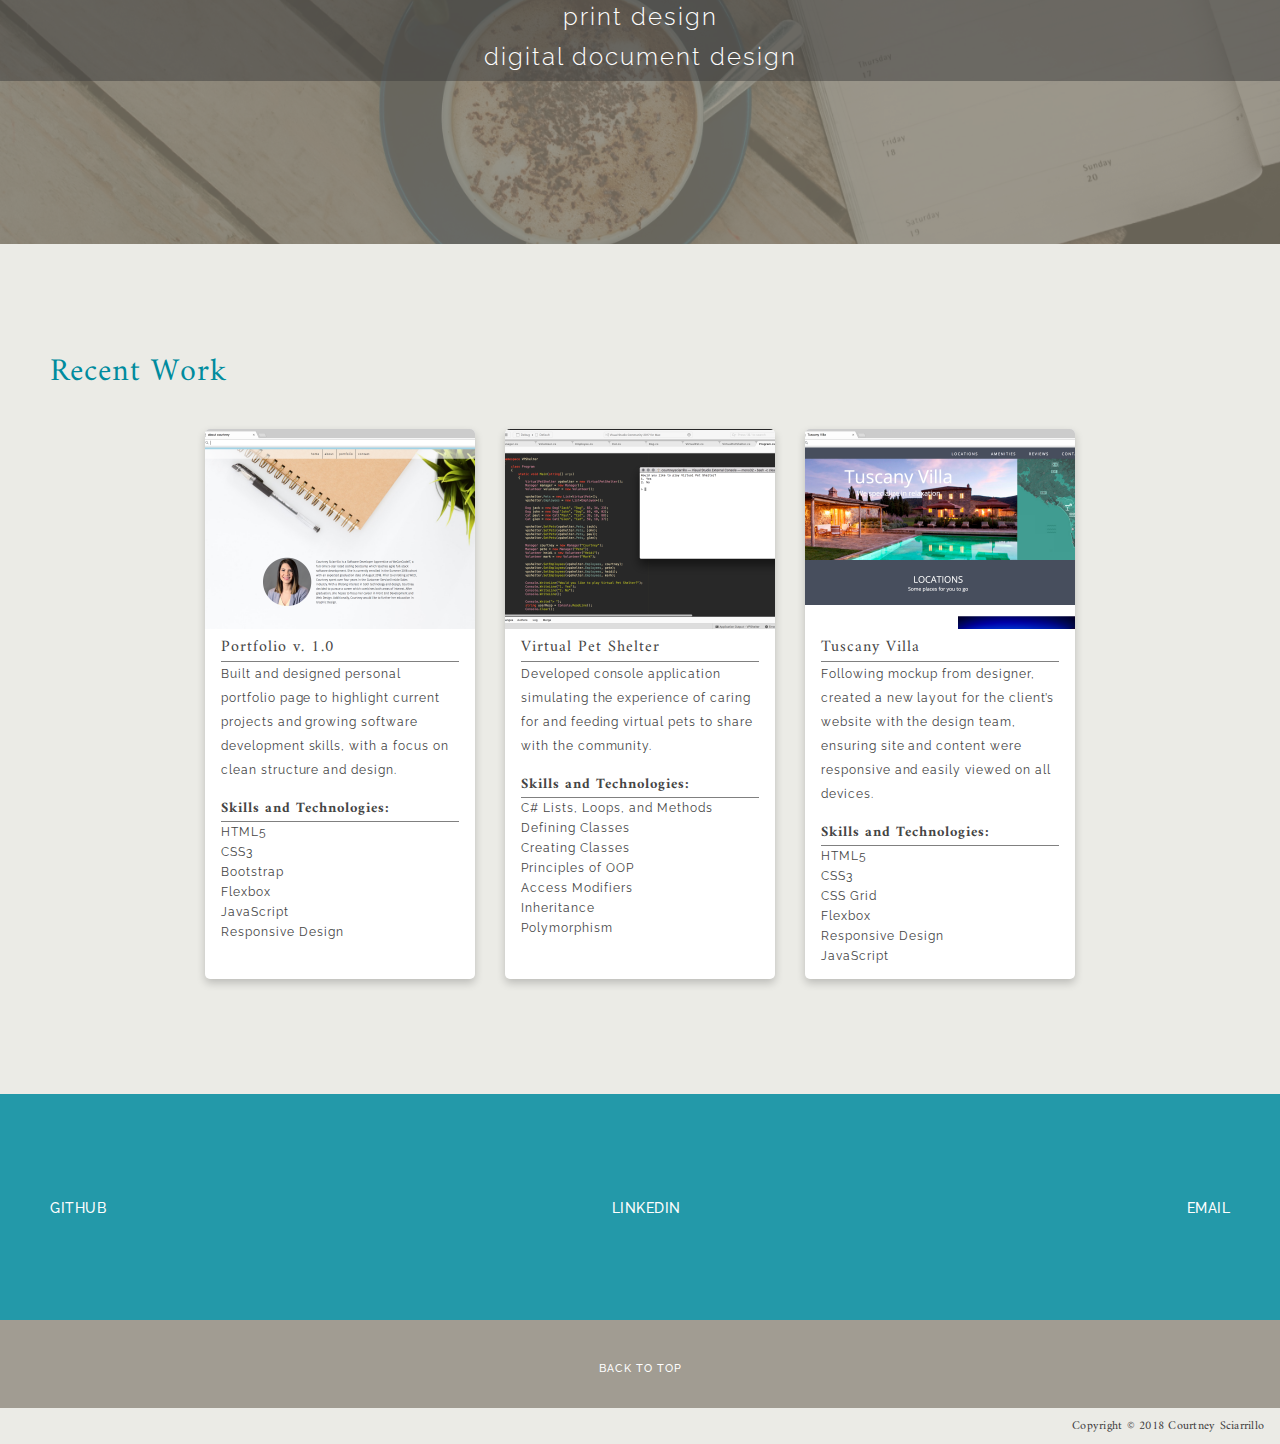
==== commit 5dd13d0e: "updates" ====
--- a/index.html
+++ b/index.html
@@ -77,55 +77,41 @@
             <div class="bg-pic-2">
                 <div class="bg-over-2">
                     <h1 class="h1-home">Services</h1><br />
-                    <ul>
-                        <li>
-                            <h2 class="h2-home">
+                    <h2 class="h2-home">
+                        <ul>
+                            <li>
                                 Website Design + Development
-                            </h2>
-                        </li>
-                        <li>
-                            <h2 class="h2-home">
+                            </li>
+                            <li>
                                 Logo Design
-                            </h2>
-                        </li>
-                        <li>
-                            <h2 class="h2-home">
+                            </li>
+                            <li>
                                 Print Design
-                            </h2>
-                        </li>
-                        <li>
-                            <h2 class="h2-home">
+                            </li>
+                            <li>
                                 Digital Document Design
-                            </h2>
-                        </li>
-                    </ul>
+                            </li>
+                        </ul>
+                    </h2>
                 </div>
                 <div class="bg-over-mobile-2">
                     <h1 class="h1-home">Services</h1><br />
-
-                    <ul>
-                        <li>
-                            <h2 class="h2-mobile">
+                    <h2 class="h2-mobile">
+                        <ul>
+                            <li>
                                 Website Design + Development
-                            </h2>
-                        </li>
-                        <li>
-                            <h2 class="h2-mobile">
+                            </li>
+                            <li>
                                 Logo Design
-                            </h2>
-                        </li>
-                        <li>
-                            <h2 class="h2-mobile">
+                            </li>
+                            <li>
                                 Print Design
-                            </h2>
-                        </li>
-                        <li>
-                            <h2 class="h2-mobile">
+                            </li>
+                            <li>
                                 Digital Document Design
-                            </h2>
-                        </li>
-                    </ul>
-
+                            </li>
+                        </ul>
+                    </h2>
                 </div>
             </div>
 
@@ -133,13 +119,42 @@
                 <h1> Recent Work </h1> <br />
 
                 <div class="cards">
-                    <a href="https://github.com/courtneysciarrillo/courtneysciarrillo.github.io" target="_blank">
+                    <a href="https://github.com/courtneysciarrillo/portfolio" target="_blank">
                         <div class="card" id="card-1">
                             <div class="image" id="img-1">
                             </div>
                             <div class="container">
-                                <h4><b>Portfolio v. 1.0</b></h4>
-                                <p>Built and designed personal portfolio page to highlight current projects and growing software development skills, with a focus on clean structure and design.</p>
+                                <h4>
+                                Portfolio v. 1.0
+                                </h4>
+                                <p>
+                                    Built and designed personal portfolio page to highlight current projects
+                                    and growing software development skills, with a focus on clean structure and design.
+                                </p>
+                                <br />
+                                <h5>
+                                    Skills and Technologies:
+                                </h5>
+                                <ul>
+                                    <li>
+                                        HTML5
+                                    </li>
+                                    <li>
+                                        CSS3
+                                    </li>
+                                    <li>
+                                        Bootstrap
+                                    </li>
+                                    <li>
+                                        Flexbox
+                                    </li>
+                                    <li>
+                                        JavaScript
+                                    </li>
+                                    <li>
+                                        Responsive Design
+                                    </li>
+                                </ul>
                             </div>
                         </div>
                     </a>
@@ -148,8 +163,39 @@
                             <div class="image" id="img-2">
                             </div>
                             <div class="container">
-                                <h4><b>Virtual Pet Shelter</b></h4>
-                                <p>Developed console application simulating the experience of caring for and feeding virtual pets to share with the community.</p>
+                                <h4>
+                                    Virtual Pet Shelter
+                                </h4>
+                                <p>
+                                    Developed console application simulating the experience of caring for and feeding virtual pets to share with the community.
+                                </p>
+                                <br />
+                                <h5>
+                                    Skills and Technologies:
+                                </h5>
+                                <ul>
+                                    <li>
+                                        C# Lists, Loops, and Methods
+                                    </li>
+                                    <li>
+                                        Defining Classes
+                                    </li>
+                                    <li>
+                                        Creating Classes
+                                    </li>
+                                    <li>
+                                        Principles of OOP
+                                    </li>
+                                    <li>
+                                        Access Modifiers
+                                    </li>
+                                    <li>
+                                        Inheritance
+                                    </li>
+                                    <li>
+                                        Polymorphism
+                                    </li>
+                                </ul>
                             </div>
                         </div>
                     </a>
@@ -158,8 +204,36 @@
                             <div class="image" id="img-3">
                             </div>
                             <div class="container">
-                                <h4><b>Tuscany Villa</b></h4>
-                                <p>Following mockup from designer, created a new layout for the client’s website with the design team, ensuring site and content were responsive and easily viewed on all devices.</p>
+                                <h4>
+                                    Tuscany Villa
+                                </h4>
+                                <p>
+                                    Following mockup from designer, created a new layout for the client’s website with the design team, ensuring site and content were responsive and easily viewed on all devices.
+                                </p>
+                                <br />
+                                <h5>
+                                    Skills and Technologies:
+                                </h5>
+                                <ul>
+                                    <li>
+                                        HTML5
+                                    </li>
+                                    <li>
+                                        CSS3
+                                    </li>
+                                    <li>
+                                        CSS Grid
+                                    </li>
+                                    <li>
+                                        Flexbox
+                                    </li>
+                                    <li>
+                                        Responsive Design
+                                    </li>
+                                    <li>
+                                        JavaScript
+                                    </li>
+                                </ul>
                             </div>
                         </div>
                     </a>
@@ -167,8 +241,6 @@
             </div>
 
             <div class="contact" id="contact" name="contact">
-                <h1> Contact </h1> <br />
-
                 <div class="links">
                     <a href="http://www.github.com/courtneysciarrillo" target="_blank"><i class="fab fa-github-square"></i> GitHub </a>
                     <a href="http://www.linkedin.com/in/courtneysciarrillo/" target="_blank"><i class="fab fa-linkedin"></i> LinkedIn </a>
--- a/style.css
+++ b/style.css
@@ -259,7 +259,7 @@
     justify-content: center;
     align-items: center;
     flex-wrap: wrap;
-    max-width: 860px;
+    max-width: 900px;
     width: 100%;
     margin: auto;
 }
@@ -269,8 +269,10 @@
     box-shadow: 0 4px 8px 0 rgba(0,0,0,0.2);
     transition: 0.3s;
     border-radius: 5px;
-    width: 300px;
+    width: 270px;
+    height:550px;
     margin: 15px;
+    background-color: white;
 }
 
     .card:hover {
@@ -311,10 +313,38 @@
 }
 
 .container h4 {
+    color: #444;
     font-family: 'Amiri', serif;
     letter-spacing: 1px;
     font-size: 1rem;
     font-weight: 300;
+    border-bottom: 1px solid grey;
+}
+
+    .container h5 {
+        color: #444;
+        font-family: 'Amiri', serif;
+        letter-spacing: 1px;
+        font-size: .9rem;
+        border-bottom: 1px solid grey;
+    }
+
+.container p {
+    color: #444;
+}
+
+    .container p:hover, .container h4:hover, .container ul:hover {
+        color: rgba(0,139,158,1);
+    }
+
+.container ul {
+    color: #444;
+    list-style-type:none;
+}
+
+.container li {
+    line-height: 20px;
+    letter-spacing: 1px;
 }
 
 .small-thumb {
@@ -517,7 +547,7 @@
     }
 
         .web-nav a {
-            font-size: .85rem;
+            font-size: .9rem;
             font-family: 'Raleway', sans-serif;
             font-weight: 500;
             text-transform: uppercase;
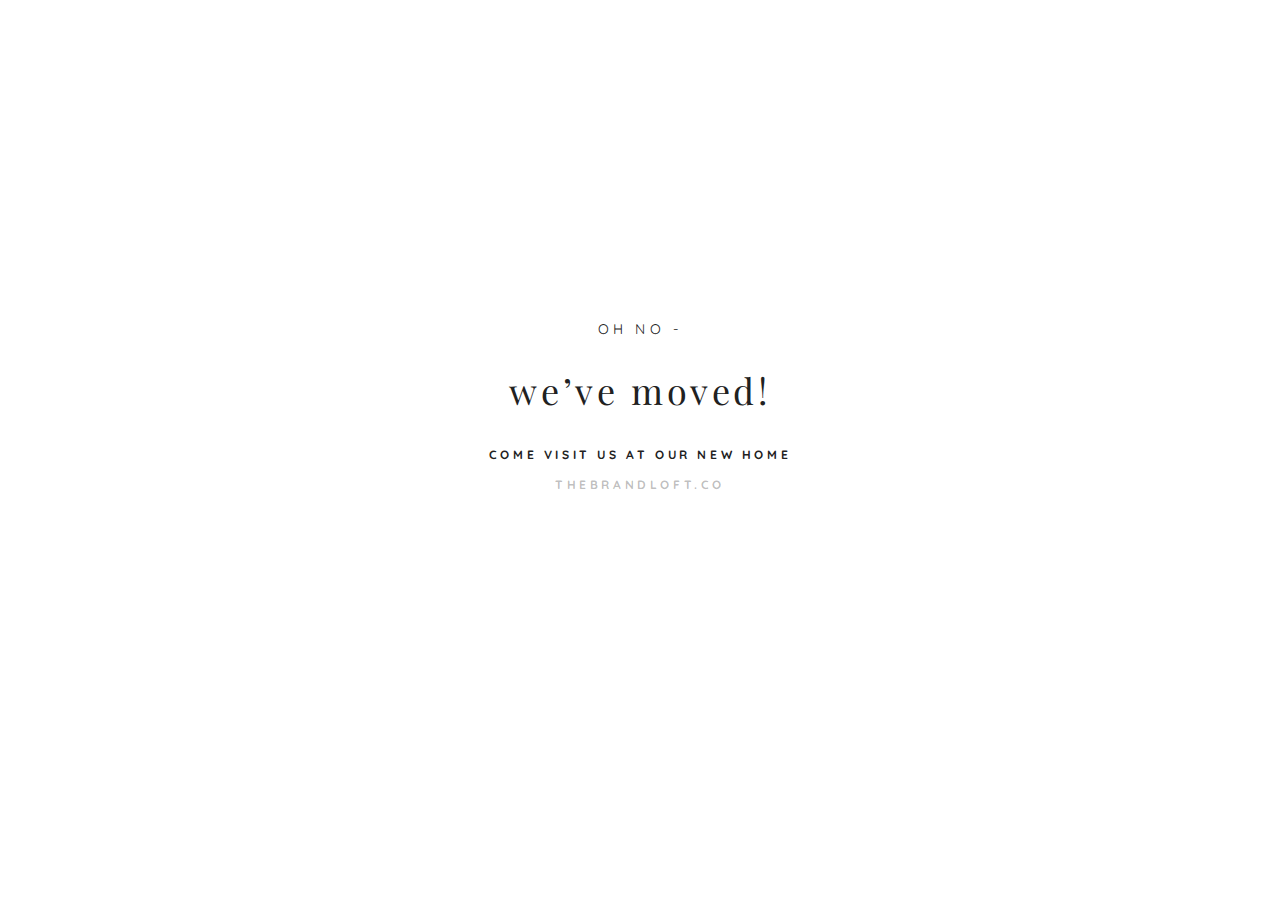
==== commit 3970f6a9: "one more time" ====
--- a/index.html
+++ b/index.html
@@ -4,266 +4,43 @@
 <head>
     <meta charset="utf-8" />
 
-    <title>Courtney Sciarrillo - Web Developer + Visual Designer</title>
+    <title>Courtney Sciarrillo | The Brand Loft</title>
 
-    <script src="jquery-3.3.1.min.js"></script>
-    <script src="javascript.js"></script>
-
-    <link rel="icon" href="round-logo-blk.png">
-    <link rel="stylesheet" href="https://use.fontawesome.com/releases/v5.1.1/css/all.css" integrity="sha384-O8whS3fhG2OnA5Kas0Y9l3cfpmYjapjI0E4theH4iuMD+pLhbf6JI0jIMfYcK3yZ" crossorigin="anonymous">
-    <link href="https://fonts.googleapis.com/css?family=Amiri|Raleway:300,400,500" rel="stylesheet">
-    <link href="layout.css" rel="stylesheet" />
+    <link rel="icon" href="round-logo-blk.png">
+    <link rel="stylesheet" href="https://use.fontawesome.com/releases/v5.1.1/css/all.css" integrity="sha384-O8whS3fhG2OnA5Kas0Y9l3cfpmYjapjI0E4theH4iuMD+pLhbf6JI0jIMfYcK3yZ" crossorigin="anonymous">
+    <link href="https://fonts.googleapis.com/css?family=Montserrat|Playfair+Display|Quicksand:400,700&display=swap" rel="stylesheet">
     <link href="style.css" rel="stylesheet" />
 </head>
 
-    <body>
-        <div class="wrapper" id="top" name="top">
+<body>
+    <div class="container">
+        <div class="content-area">
+            <div class="text-block">
+                <h2>
+                    Oh no -
+                </h2>
 
-            <div class="web-head">
-                <ul class="web-nav">
-                    <li><a href="#top">Home</a></li>
-                    <li><a href="#about">About</a></li>
-                    <li><a href="index.html"><div class="thumb"></div></a></li>
-                    <li><a href="#contact">Contact</a></li>
-                    <li><a href="#recent">Portfolio</a></li>
-                </ul>
+                <h1>
+                    We’ve moved!
+                </h1>
+
+                <h3>
+                    Come visit us at our new home
+                    <a id="website" href="https://www.thebrandloft.co" target="_blank">
+                        thebrandloft.co
+                    </a>
+                </h3>
             </div>
 
-            <div class="mobile-head">
-                <div class="bars" onclick="myFunction(this)">
-                    <div class="bar1"></div>
-                    <div class="bar2"></div>
-                    <div class="bar3"></div>
-                </div>
-                <div class="small-thumb"><a href="index.html" id="logo"></a></div>
+            <div class="social-block">
+                <a href="https://www.facebook.com/The-Brand-Loft-578267165982944" target="_blank">
+                    <i class="fab fa-facebook-f"></i>
+                </a>
+                <a href="https://www.instagram.com/thebrandloft" target="_blank">
+                    <i class="fab fa-instagram"></i>
+                </a>
             </div>
-
-            <ul id="mobile-menu" class="menu-hidden">
-                <li><a href="#top">Home</a></li>
-                <li><a href="#about">About</a></li>
-                <li><a href="#contact">Contact</a></li>
-                <li><a href="#recent">Portfolio</a></li>
-            </ul>
-
-            <div class="bg-pic">
-                <div class="bg-over">
-                    <h1 class="h1-home">Simple. Elegant. Intuitive Design.</h1>
-                    <h2 class="h2-home">web development | web design | graphic design</h2>
-                </div>
-                <div class="bg-over-mobile">
-                    <h1 class="h1-home">Simple.</h1>
-                    <h1 class="h1-home">Elegant.</h1>
-                    <h1 class="h1-home">Intuitive Design.</h1>
-                    <h2 class="h2-mobile">web development | web design | graphic design</h2>
-
-                </div>
-            </div>
-
-            <div class="about" id="about" name="about">
-                <h1> About the Designer </h1> <br />
-                <p>
-                    Courtney Sciarrillo is a Software Developer at WeCanCodeIT, a full-time 5-star rated coding bootcamp which teaches agile full-stack software development. She is currently enrolled in the Summer 2018 cohort with an expected graduation date of August 2018.
-                </p><br />
-
-                <p>
-                    Prior to enrolling at WCCI, Courtney spent over four years in the Customer Service/Inside Sales industry. With a lifelong interest in both technology and design, Courtney decided to pursue a career which combines both areas of interest.
-                </p><br />
-
-                <p>
-                    After graduation, she hopes to focus her career in Front End Development + Web Design. Additionally, Courtney would like to further her career in Graphic Design.
-                </p>
-            </div>
-
-            <div class="bg-pic-2">
-                <div class="bg-over-2">
-                    <h1 class="h1-home">Services</h1><br />
-                    <h2 class="h2-home">
-                        <ul>
-                            <li>
-                                Website Design + Development
-                            </li>
-                            <li>
-                                Logo Design
-                            </li>
-                            <li>
-                                Print Design
-                            </li>
-                            <li>
-                                Digital Document Design
-                            </li>
-                        </ul>
-                    </h2>
-                </div>
-                <div class="bg-over-mobile-2">
-                    <h1 class="h1-home">Services</h1><br />
-                    <h2 class="h2-mobile">
-                        <ul>
-                            <li>
-                                Website Design + Development
-                            </li>
-                            <li>
-                                Logo Design
-                            </li>
-                            <li>
-                                Print Design
-                            </li>
-                            <li>
-                                Digital Document Design
-                            </li>
-                        </ul>
-                    </h2>
-                </div>
-            </div>
-
-            <div class="recent" id="recent" name="recent">
-                <h1> Recent Work </h1> <br />
-
-                <div class="cards">
-                    <a href="https://github.com/courtneysciarrillo/portfolio" target="_blank">
-                        <div class="card" id="card-1">
-                            <div class="image" id="img-1">
-                            </div>
-                            <div class="container">
-                                <h4>
-                                Portfolio v. 1.0
-                                </h4>
-                                <p>
-                                    Built and designed personal portfolio page to highlight current projects
-                                    and growing software development skills, with a focus on clean structure and design.
-                                </p>
-                                <br />
-                                <h5>
-                                    Skills and Technologies:
-                                </h5>
-                                <ul>
-                                    <li>
-                                        HTML5
-                                    </li>
-                                    <li>
-                                        CSS3
-                                    </li>
-                                    <li>
-                                        Bootstrap
-                                    </li>
-                                    <li>
-                                        Flexbox
-                                    </li>
-                                    <li>
-                                        JavaScript
-                                    </li>
-                                    <li>
-                                        Responsive Design
-                                    </li>
-                                </ul>
-                            </div>
-                        </div>
-                    </a>
-                    <a href="https://github.com/courtneysciarrillo/VPShelter" target="_blank">
-                        <div class="card" id="card-2">
-                            <div class="image" id="img-2">
-                            </div>
-                            <div class="container">
-                                <h4>
-                                    Virtual Pet Shelter
-                                </h4>
-                                <p>
-                                    Developed console application simulating the experience of caring for and feeding virtual pets to share with the community.
-                                </p>
-                                <br />
-                                <h5>
-                                    Skills and Technologies:
-                                </h5>
-                                <ul>
-                                    <li>
-                                        C# Lists, Loops, and Methods
-                                    </li>
-                                    <li>
-                                        Defining Classes
-                                    </li>
-                                    <li>
-                                        Creating Classes
-                                    </li>
-                                    <li>
-                                        Principles of OOP
-                                    </li>
-                                    <li>
-                                        Access Modifiers
-                                    </li>
-                                    <li>
-                                        Inheritance
-                                    </li>
-                                    <li>
-                                        Polymorphism
-                                    </li>
-                                </ul>
-                            </div>
-                        </div>
-                    </a>
-                    <a href="https://github.com/courtneysciarrillo/TuscanyVilla" target="_blank">
-                        <div class="card" id="card-3">
-                            <div class="image" id="img-3">
-                            </div>
-                            <div class="container">
-                                <h4>
-                                    Tuscany Villa
-                                </h4>
-                                <p>
-                                    Following mockup from designer, created a new layout for the client’s website with the design team, ensuring site and content were responsive and easily viewed on all devices.
-                                </p>
-                                <br />
-                                <h5>
-                                    Skills and Technologies:
-                                </h5>
-                                <ul>
-                                    <li>
-                                        HTML5
-                                    </li>
-                                    <li>
-                                        CSS3
-                                    </li>
-                                    <li>
-                                        CSS Grid
-                                    </li>
-                                    <li>
-                                        Flexbox
-                                    </li>
-                                    <li>
-                                        Responsive Design
-                                    </li>
-                                    <li>
-                                        JavaScript
-                                    </li>
-                                </ul>
-                            </div>
-                        </div>
-                    </a>
-                </div>
-            </div>
-
-            <div class="contact" id="contact" name="contact">
-                <div class="links">
-                    <a href="http://www.github.com/courtneysciarrillo" target="_blank"><i class="fab fa-github-square"></i> GitHub </a>
-                    <a href="http://www.linkedin.com/in/courtneysciarrillo/" target="_blank"><i class="fab fa-linkedin"></i> LinkedIn </a>
-                    <a href="mailto:courtney.sciarrillo@gmail.com" target="_blank"><i class="fas fa-envelope-square"></i> Email </a>
-                </div>
-            </div>
-
-            <div class="top">
-                <a href="#top"><i class="far fa-arrow-alt-circle-up"></i></a>
-                <a href="#top"><p>Back to Top</p></a>
-            </div>
-
-            <div class="social">
-                <a href="http://www.github.com/courtneysciarrillo" target="_blank"><i class="fab fa-github-square"></i></a>
-                <a href="http://www.linkedin.com/in/courtneysciarrillo/" target="_blank"><i class="fab fa-linkedin"></i></a>
-                <a href="mailto:courtney.sciarrillo@gmail.com" target="_blank"><i class="fas fa-envelope-square"></i></a>
-            </div>
-
-            <footer class="main-footer">
-                <p>Copyright © 2018 Courtney Sciarrillo</p>
-            </footer>
-
-        </div>
-
-    </body>
+        </div>
+    </div>
+</body>
 </html>
--- a/style.css
+++ b/style.css
@@ -1,617 +1,107 @@
-﻿* {
+﻿
+/*-- Begin Site Styling --*/
+
+html, body {
+    height: 100%;
+}
+
+body {
+    height: 100%;
     margin: 0;
     padding: 0;
+    color: #212121;
 }
 
-.mobile-head {
+.container {
+    height: 100%;
+    background-image: url(plant.jpg);
+    background-position: center;
+    background-repeat: no-repeat;
+    background-size: cover;
+}
+
+.content-area {
+    height: 100%;
     display: flex;
     flex-direction: column;
-    padding-right: 8px;
-    height: 50px;
+    justify-content: center;
+    align-items: center;
 }
 
-#logo {
-    display: flex;
-    align-items: center;
-    justify-content: center;
-    height: inherit;
-    width: inherit;
-    opacity: 0;
+.text-block {
+    background-color: rgba(255, 255, 255, 0.97);
+    padding: 50px;
+    text-align: center;
+    margin: 10px;
+    width: 364px;
 }
 
-/*============================== Hamburger Menu ============================*/
-.bars {
-    display: block;
-    position: fixed;
-    text-align: center;
-    z-index: 1;
-    width: 100%;
-    padding: 5px 20px;
-    background-color: rgba(235,235,230,0.95);
-    border-top: 1px solid #008B9E;
+h1 {
+    font-size: 36px;
+    font-family: 'Playfair Display', 'Times New Roman', Times, serif;
+    font-weight: 400;
+    text-transform: lowercase;
+    letter-spacing: .1em;
+    line-height: 1.45em;
+}
+
+h2 {
+    font-size: 14px;
+    font-family: 'Quicksand', Arial, Helvetica, sans-serif;
+    font-weight: 400;
+    text-transform: uppercase;
+    letter-spacing: .3em;
+    line-height: 1.45em;
+}
+
+h3 {
+    font-size: 12px;
+    font-family: 'Quicksand', Arial, Helvetica, sans-serif;
+    font-weight: 700;
+    text-transform: uppercase;
+    letter-spacing: .3em;
+    line-height: 2.5em;
 }
 
 
-/* Style Hamburger*/
-.bar1, .bar2, .bar3 {
-    display: flex;
-    flex-direction: column;
-    cursor: pointer;
-    width: 35px;
-    height: 4px;
-    background-color: #444;
-    border-radius: 6px;
-    margin: 7px 0;
-    transition: 0.4s;
-}
-
-/* Rotate first bar */
-.change .bar1 {
-    background: rgba(160,155,145,0.3);
-    border-radius: 6px;
-    -webkit-transform: rotate(-45deg) translate(-9px, 6px);
-    transform: rotate(-45deg) translate(-9px, 6px);
-}
-
-/* Fade out the second bar */
-.change .bar2 {
-    opacity: 0;
-}
-
-/* Rotate last bar */
-.change .bar3 {
-    background: rgba(160,155,145,0.3);
-    border-radius: 6px;
-    -webkit-transform: rotate(45deg) translate(-8px, -8px);
-    transform: rotate(45deg) translate(-8px, -8px);
-}
-
-/*========= Mobile Menu ==================*/
-#mobile-menu {
-    position: fixed;
-    text-align: center;
-    list-style: none;
-    background: rgba(0,139,158,0.8);
-    width: 100%;
-    color: white;
-    padding-top: 3.9em;
-    box-shadow: 0 10px 20px rgba(0, 0, 0, .0), 0 6px 6px rgba(0, 0, 0, 0.1);
-}
-
-    #mobile-menu ul {
-        margin: 0 !important;
-    }
-
-    #mobile-menu li {
-        margin: 0 !important;
-    }
-
-        #mobile-menu li a {
-            border-style: solid;
-            border-top: 1px solid #fff;
-            border-left-style: none;
-            border-bottom: none;
-            display: inline-block;
-            padding-top: 1em;
-            padding-bottom: 1em;
-            text-transform: uppercase;
-            font-size: .75rem;
-            font-weight: 500;
-            letter-spacing: 1px;
-            width: 100%;
-            color: white;
-            transition: background-color 0.6s ease;
-        }
-
-            #mobile-menu li a:hover,
-            #mobile-menu li a:active {
-                transition: background-color 0.6s ease;
-                background: rgba(235,235,230,1);
-                color: rgba(0,139,158,1);
-            }
-
-.menu-hidden {
-    display: none;
-}
-
-
-
-
-
-
-
-
-
-
-
-
-
-
-
-
-
-
-
-
-
-
-
-
-
-
-
-
-
-
-
-
-
-
-
-
-
-
-
-
-body {
-    font-family: 'Raleway', sans-serif;
-    font-size: .75rem;
-    /*background-color: rgb(133,129,122);*/
-    background-color: rgb(235,235,230);
-}
-
 a {
+    color: rgba(33, 33, 33, 1.0);
     text-decoration: none;
 }
 
-.web-head {
-    background-color: rgb(235,235,230);
-    padding: 16px;
+    a:hover, a:visited, a:active, a:focus {
+        color: rgba(33, 33, 33, 0.3);
+        text-decoration: none;
+    }
+
+.text-block a {
+    color: rgba(33, 33, 33, 0.3);
+    text-decoration: none;
 }
 
-.web-nav {
-    display: none;
+    .text-block a:hover, .text-block a:visited, .text-block a:active, .text-block a:focus {
+        color: rgba(33, 33, 33, 1.0);
+        text-decoration: none;
+    }
+
+.social-block {
+    padding: 17px;
+    text-align: center;
+    display: inline-flex;
+    align-content: center;
+    margin: 10px;
 }
 
-.h1-home {
-    color: white;
-    font-size: 2.25rem;
-    font-family: 'Amiri', serif;
-    font-weight: 300;
-    letter-spacing: 3px;
-    padding: 4px 50px;
+i {
+    padding: 9px;
 }
 
-.h2-home {
-    color: white;
-    font-size: .9rem;
-    font-family: 'Raleway', sans-serif;
-    font-weight: 300;
-    letter-spacing: 2px;
-    line-height: 40px;
-    text-transform: lowercase;
-    padding: 4px 0;
-    background-color: rgba(60,60,60,0.5);
-    text-align: center;
-    width: 100%;
+.fa-facebook-f {
+    font-size: 18px;
 }
 
-.h2-mobile {
-    color: white;
-    font-family: 'Raleway', sans-serif;
-    text-transform: lowercase;
-    padding: 4px 50px;
-    background-color: rgba(60,60,60,0.65);
-    text-align: left;
-    width: 100%;
-    font-size: .85rem;
-    font-weight: 500;
-    letter-spacing: .5px;
-    line-height: 40px;
-    text-align: right;
+.fa-instagram {
+    font-size: 22px;
 }
 
-.bg-pic {
-    width: 100%;
-    height: 600px;
-    background-image: url(typing.jpg);
-    background-size: cover;
-    background-repeat: no-repeat;
-    background-position: center;
-}
-
-.bg-pic-2 {
-    width: 100%;
-    height: 600px;
-    background-image: url(notebook.jpg);
-    background-size: cover;
-    background-repeat: no-repeat;
-    background-position: center;
-}
-
-.bg-pic-2 ul {
-    list-style-type: none;
-}
-
-    .bg-over-mobile, .bg-over-mobile-2 {
-        display: flex;
-        flex-direction: column;
-        justify-content: center;
-        align-items: flex-end;
-        color: white;
-        width: inherit;
-        height: inherit;
-        padding: 0;
-        background: rgba(130,124,109,0.8);
-    }
-
-.bg-over, .bg-over-2 {
-    display: none;
-}
-
-
-
-
-/* styling cards */
-
-.cards {
-    display: flex;
-    justify-content: center;
-    align-items: center;
-    flex-wrap: wrap;
-    max-width: 900px;
-    width: 100%;
-    margin: auto;
-}
-
-.card {
-    float: left;
-    box-shadow: 0 4px 8px 0 rgba(0,0,0,0.2);
-    transition: 0.3s;
-    border-radius: 5px;
-    width: 270px;
-    height:550px;
-    margin: 15px;
-    background-color: white;
-}
-
-    .card:hover {
-        box-shadow: 0 8px 16px 0 rgba(0,0,0,0.2);
-    }
-
-.image {
-    border-radius: 5px 5px 0 0;
-    height: 200px;
-    width: 100%;
-}
-
-#img-1 {
-    background-image: url(Portfolio.png);
-    background-size: cover;
-    background-position: center;
-    background-repeat: no-repeat;
-}
-
-#img-2 {
-    background-image: url(VPShelter.png);
-    background-size: cover;
-    background-position: center;
-    background-repeat: no-repeat;
-}
-
-#img-3 {
-    background-image: url(TuscanyVilla.png);
-    background-size: cover;
-    background-position: center;
-    background-repeat: no-repeat;
-}
-
-.container {
-    padding: 4px 16px;
-    background: white;
-    border-radius: 0 0 5px 5px;
-}
-
-.container h4 {
-    color: #444;
-    font-family: 'Amiri', serif;
-    letter-spacing: 1px;
-    font-size: 1rem;
-    font-weight: 300;
-    border-bottom: 1px solid grey;
-}
-
-    .container h5 {
-        color: #444;
-        font-family: 'Amiri', serif;
-        letter-spacing: 1px;
-        font-size: .9rem;
-        border-bottom: 1px solid grey;
-    }
-
-.container p {
-    color: #444;
-}
-
-    .container p:hover, .container h4:hover, .container ul:hover {
-        color: rgba(0,139,158,1);
-    }
-
-.container ul {
-    color: #444;
-    list-style-type:none;
-}
-
-.container li {
-    line-height: 20px;
-    letter-spacing: 1px;
-}
-
-.small-thumb {
-    background-image: url(name-blk.png);
-    background-repeat: no-repeat;
-    background-size: 100%;
-    background-position: center;
-    position: fixed;
-    width: 90px;
-    height: 50px;
-    margin: 0;
-    z-index: 1;
-    align-self: center;
-}
-
-
-
-
-
-
-
-.about, .contact {
-    padding: 100px 50px;
-}
-
-    .about h1 {
-        color: #008B9E;
-        letter-spacing: 1px;
-        font-family: 'Amiri', serif;
-        font-weight: 400;
-        font-size: 2rem;
-    }
-
-.about p {
-    line-height: 1.5rem;
-    letter-spacing: .06rem;
-    font-weight: 400;
-    font-size: .85rem;
-}
-
-
-
-
-
-.recent {
-    padding-top: 100px;
-    padding-bottom: 100px;
-}
-
-    .recent h1 {
-        color: #008B9E;
-        letter-spacing: 1px;
-        font-family: 'Amiri', serif;
-        font-weight: 300;
-        font-size: 2rem;
-        padding-left: 50px;
-    }
-
-    .recent p {
-        line-height: 1.5rem;
-        letter-spacing: .06rem;
-        font-weight: 400;
-        font-size: .75rem;
-    }
-
-
-
-
-
-
-
-
-.contact {
-    background-color: rgba(0,139,158,0.85);
-}
-
-    .contact h1 {
-        color: #fff;
-        letter-spacing: 1px;
-        font-family: 'Amiri', serif;
-        font-weight: 400;
-        font-size: 2rem;
-    }
-
-.contact a {
-    letter-spacing: .06rem;
-    font-weight: 500;
-    font-size: .9rem;
-    text-transform: uppercase;
-    letter-spacing: .5px;
-    color:#fff;
-    line-height: 24px;
-}
-
-.contact a:hover {
-    color: #444;
-}
-
-    .contact i {
-        color: rgb(235,235,230);
-        font-size: 1.2rem;
-    }
-
-    .contact i:hover {
-        color: #444;
-    }
-
-
-
-
-
-.links {
-    display: flex;
-    justify-content: space-between;
-}
-
-
-
-
-
-
-
-.top {
-    display: flex;
-    align-items: center;
-    justify-content: center;
-    flex-direction: column;
-    height: 80px;
-    padding: 4px 16px;
-    background-color: rgb(161,156,146);
-    /*background-color: rgb(235,235,230);*/
-}
-
-.top i {
-    font-size: 2rem;
-}
-
-.top p {
-    font-size: .7rem;
-    text-transform: uppercase;
-    letter-spacing: 1px;
-    font-weight: 500;
-    margin-top: 8px;
-}
-
-.top a, .top a:active, .top a:visited {
-    color: white;
-}
-
-    .top a:hover {
-        color: rgb(102,97,90);
-    }
-
-footer, .social {
-    height: 28px;
-    padding: 4px 16px;
-    background-color: rgb(235,235,230);
-}
-
-.social {
-    font-size: 1.5rem;
-}
-
-
-i {
-    color: rgb(102,97,90);
-}
-
-.top i:hover {
-    color: rgb(235,235,230)
-    ;
-}
-
-.social i:hover {
-    color: rgb(0,139,158);
-}
-
-footer {
-    display: flex;
-    align-items: center;
-    justify-content: flex-end;
-    font-size: .75rem;
-    font-family: 'Amiri', serif;
-    font-weight: 300;
-    letter-spacing: .25px;
-    color: rgb(60,60,60);
-}
-
-@media (min-width: 650px) {
-
-    .mobile-nav {
-        display: none;
-    }
-
-    .web-nav {
-        list-style-type: none;
-        display: flex;
-        justify-content: space-around;
-        align-items: center;
-    }
-
-        .web-nav a {
-            font-size: .9rem;
-            font-family: 'Raleway', sans-serif;
-            font-weight: 500;
-            text-transform: uppercase;
-            letter-spacing: 1px;
-            color: #008B9E;
-        }
-
-            .web-nav a:hover {
-                color: black;
-            }
-
-    .thumb {
-        background-image: url(round-logo-blk.png);
-        background-repeat: no-repeat;
-        background-size: 100%;
-        background-position: center;
-        width: 170px;
-        height: 170px;
-    }
-
-    .h1-home {
-        font-size: 2.5rem;
-    }
-
-    .h2-home {
-        font-size: 1.25rem;
-    }
-
-    .small-thumb {
-        display: none;
-    }
-
-    .mobile-head {
-        display: none;
-    }
-
-    .bg-over-mobile {
-        display: none;
-    }
-
-    .bg-over-mobile-2 {
-        display: none;
-    }
-
-    .bg-over, .bg-over-2 {
-        display: flex;
-        flex-direction: column;
-        justify-content: center;
-        align-items: center;
-        text-align: center;
-        color: white;
-        width: inherit;
-        height: inherit;
-        background: rgba(130,124,109,0.8);
-    }
-
-    @media (min-width: 835px) {
-
-        .h1-home {
-            font-size: 3rem;
-        }
-
-        .h2-home {
-            font-size: 1.5rem;
-        }
-    }
-}+/*-- End Site Styling --*/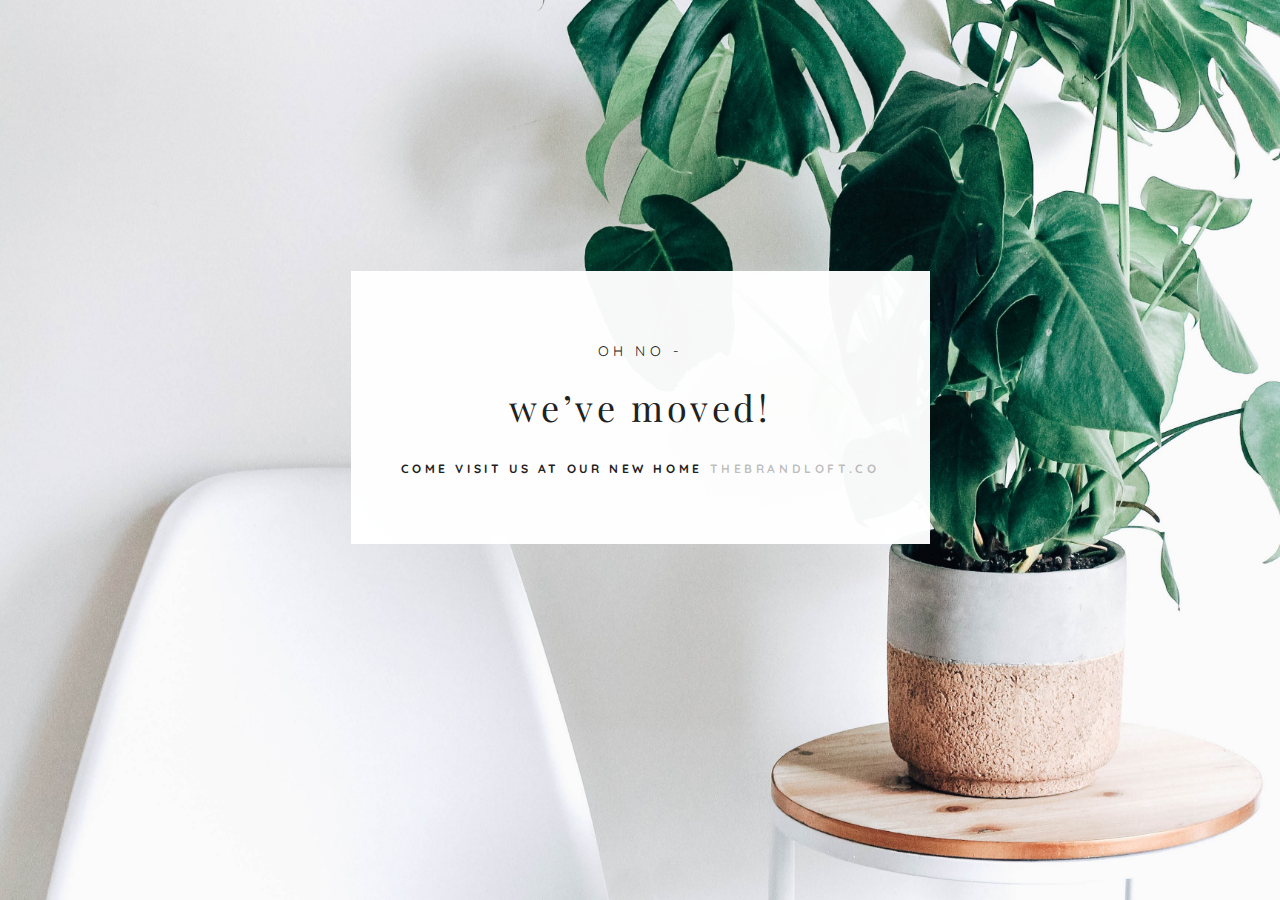
==== commit dd40b5f2: "bootstrap 2" ====
--- a/index.html
+++ b/index.html
@@ -2,44 +2,59 @@
 <html>
 
 <head>
-    <meta charset="utf-8" />
+    <meta name="viewport" content="width=device-width, initial-scale=1.0" />
+    <meta charset="UTF-8" />
 
     <title>Courtney Sciarrillo | The Brand Loft</title>
 
     <link rel="icon" href="round-logo-blk.png">
+    <link href="https://fonts.googleapis.com/css?family=Montserrat|Playfair+Display|Quicksand:400,700&display=swap" rel="stylesheet">
+
+    <script src="https://ajax.googleapis.com/ajax/libs/jquery/3.3.1/jquery.min.js"></script>
+    <script src="https://maxcdn.bootstrapcdn.com/bootstrap/3.4.0/js/bootstrap.min.js"></script>
+
     <link rel="stylesheet" href="https://use.fontawesome.com/releases/v5.1.1/css/all.css" integrity="sha384-O8whS3fhG2OnA5Kas0Y9l3cfpmYjapjI0E4theH4iuMD+pLhbf6JI0jIMfYcK3yZ" crossorigin="anonymous">
-    <link href="https://fonts.googleapis.com/css?family=Montserrat|Playfair+Display|Quicksand:400,700&display=swap" rel="stylesheet">
-    <link href="style.css" rel="stylesheet" />
+    <link rel="stylesheet" href="https://maxcdn.bootstrapcdn.com/bootstrap/3.4.0/css/bootstrap.min.css" />
+    <link rel="stylesheet" href="style.css" />
 </head>
 
 <body>
     <div class="container">
-        <div class="content-area">
-            <div class="text-block">
-                <h2>
-                    Oh no -
-                </h2>
-
-                <h1>
-                    We’ve moved!
-                </h1>
-
-                <h3>
-                    Come visit us at our new home
-                    <a id="website" href="https://www.thebrandloft.co" target="_blank">
-                        thebrandloft.co
-                    </a>
-                </h3>
+        <div class="row">
+            <div class="col-sm-2">
             </div>
 
-            <div class="social-block">
-                <a href="https://www.facebook.com/The-Brand-Loft-578267165982944" target="_blank">
-                    <i class="fab fa-facebook-f"></i>
-                </a>
-                <a href="https://www.instagram.com/thebrandloft" target="_blank">
-                    <i class="fab fa-instagram"></i>
-                </a>
+            <div class="col-sm-8 content-area">
+                <div class="text-block">
+                    <h2>
+                        Oh no -
+                    </h2>
+
+                    <h1>
+                        We’ve moved!
+                    </h1>
+
+                    <h3>
+                        Come visit us at our new home
+                        <a id="website" href="https://www.thebrandloft.co" target="_blank">
+                            thebrandloft.co
+                        </a>
+                    </h3>
+                </div>
+
+                <div class="social-block">
+                    <a href="https://www.facebook.com/The-Brand-Loft-578267165982944" target="_blank">
+                        <i class="fab fa-facebook-f"></i>
+                    </a>
+                    <a href="https://www.instagram.com/thebrandloft" target="_blank">
+                        <i class="fab fa-instagram"></i>
+                    </a>
+                </div>
             </div>
+
+            <div class="col-sm-2">
+            </div>
+
         </div>
     </div>
 </body>
--- a/style.css
+++ b/style.css
@@ -1,23 +1,23 @@
-﻿
-/*-- Begin Site Styling --*/
-
-html, body {
+﻿html, body {
     height: 100%;
 }
 
 body {
     height: 100%;
     margin: 0;
-    padding: 0;
     color: #212121;
+    background-image: url(plant.jpg);
+    background-position: center;
+    background-repeat: no-repeat;
+    background-size: cover;
 }
 
 .container {
     height: 100%;
-    background-image: url(plant.jpg);
-    background-position: center;
-    background-repeat: no-repeat;
-    background-size: cover;
+}
+
+.row {
+    height: 100%;
 }
 
 .content-area {
@@ -33,7 +33,7 @@
     padding: 50px;
     text-align: center;
     margin: 10px;
-    width: 364px;
+    /*width: 77.7778%;*/
 }
 
 h1 {
@@ -104,4 +104,43 @@
     font-size: 22px;
 }
 
-/*-- End Site Styling --*/+
+/*@media only screen and (max-width: 600px) {
+     Extra small devices (phones, 600px and down) 
+
+    .text-block {
+        width: 70%;
+    }
+}
+
+@media only screen and (min-width: 600px) {
+     Small devices (portrait tablets and large phones, 600px and up) 
+
+    .text-block {
+        width: 60%;
+    }
+}
+
+@media only screen and (min-width: 768px) {
+     Medium devices (landscape tablets, 768px and up) 
+
+    .text-block {
+        width: 50%;
+    }
+}
+
+@media only screen and (min-width: 992px) {
+     Large devices (laptops/desktops, 992px and up) 
+
+    .text-block {
+        width: 40%;
+    }
+}
+
+@media only screen and (min-width: 1200px) {
+     Extra large devices (large laptops and desktops, 1200px and up) 
+
+    .text-block {
+        width: 30%;
+    }
+}*/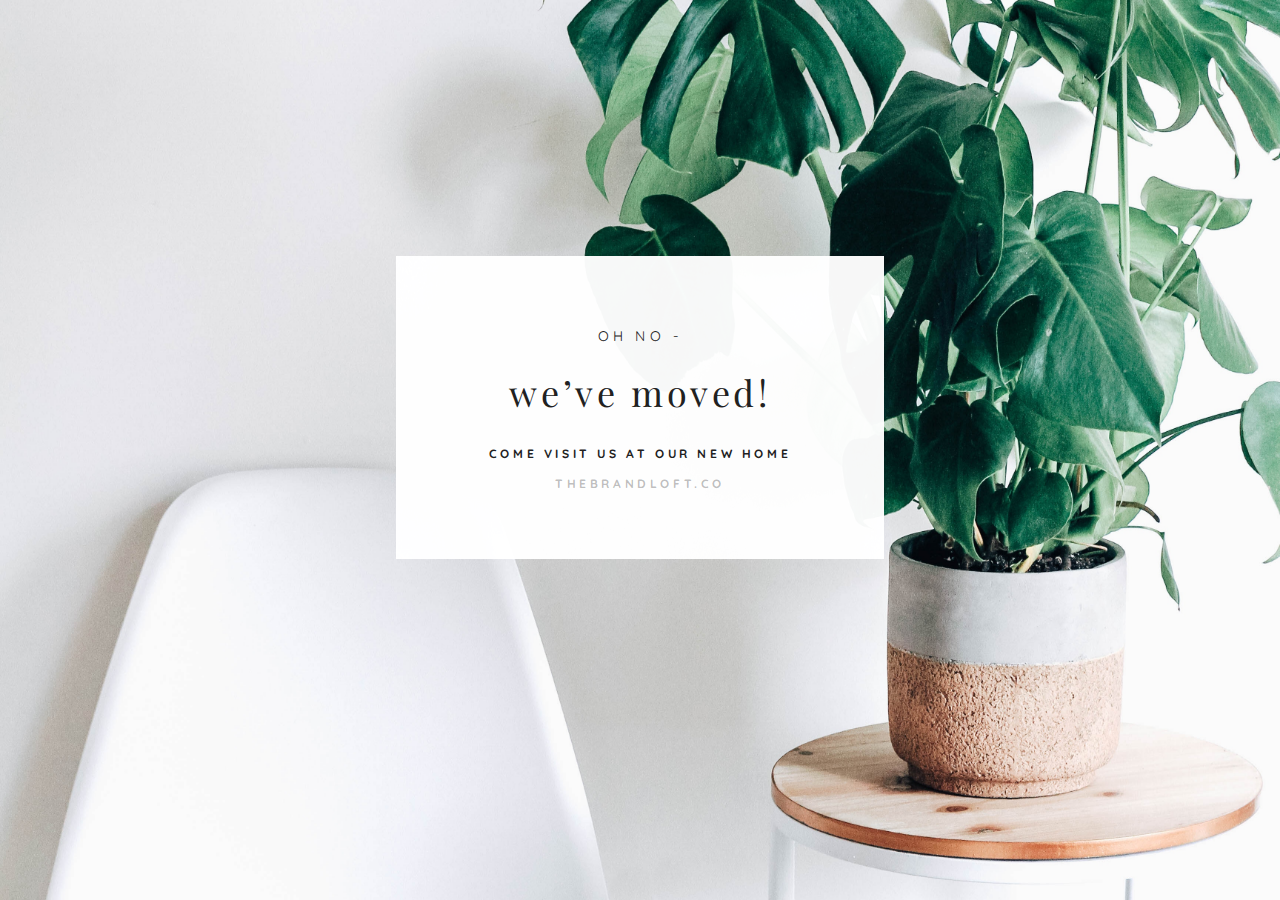
==== commit 83f47590: "final commit" ====
--- a/index.html
+++ b/index.html
@@ -21,39 +21,33 @@
 <body>
     <div class="container">
         <div class="row">
-            <div class="col-sm-2">
-            </div>
+            <!--<div class="col-sm-1">
+            </div>-->
 
-            <div class="col-sm-8 content-area">
+            <div class="col-sm-12 content-area">
                 <div class="text-block">
-                    <h2>
-                        Oh no -
+                    <h2>Oh no -
                     </h2>
 
-                    <h1>
-                        We’ve moved!
+                    <h1>We’ve moved!
                     </h1>
 
-                    <h3>
-                        Come visit us at our new home
-                        <a id="website" href="https://www.thebrandloft.co" target="_blank">
-                            thebrandloft.co
+                    <h3>Come visit us at our new home
+                        <a id="website" href="https://www.thebrandloft.co" target="_blank">thebrandloft.co
                         </a>
                     </h3>
                 </div>
 
                 <div class="social-block">
-                    <a href="https://www.facebook.com/The-Brand-Loft-578267165982944" target="_blank">
-                        <i class="fab fa-facebook-f"></i>
+                    <a href="https://www.facebook.com/The-Brand-Loft-578267165982944" target="_blank"><i class="fab fa-facebook-f"></i>
                     </a>
-                    <a href="https://www.instagram.com/thebrandloft" target="_blank">
-                        <i class="fab fa-instagram"></i>
+                    <a href="https://www.instagram.com/thebrandloft" target="_blank"><i class="fab fa-instagram"></i>
                     </a>
                 </div>
             </div>
 
-            <div class="col-sm-2">
-            </div>
+            <!--<div class="col-sm-1">
+            </div>-->
 
         </div>
     </div>
--- a/style.css
+++ b/style.css
@@ -4,7 +4,7 @@
 
 body {
     height: 100%;
-    margin: 0;
+    margin: 0 !important;
     color: #212121;
     background-image: url(plant.jpg);
     background-position: center;
@@ -14,10 +14,13 @@
 
 .container {
     height: 100%;
+    width: 100% !important;
+    margin: 0 !important;
 }
 
 .row {
     height: 100%;
+    margin: 0 !important;
 }
 
 .content-area {
@@ -33,7 +36,7 @@
     padding: 50px;
     text-align: center;
     margin: 10px;
-    /*width: 77.7778%;*/
+    width: 100%;
 }
 
 h1 {
@@ -105,42 +108,43 @@
 }
 
 
-/*@media only screen and (max-width: 600px) {
-     Extra small devices (phones, 600px and down) 
+
+@media only screen and (max-width: 600px) {
+     /*Extra small devices (phones, 600px and down)*/ 
+
+    .text-block {
+        width: 100%;
+    }
+}
+
+@media only screen and (min-width: 600px) {
+     /*Small devices (portrait tablets and large phones, 600px and up)*/ 
 
     .text-block {
         width: 70%;
     }
 }
 
-@media only screen and (min-width: 600px) {
-     Small devices (portrait tablets and large phones, 600px and up) 
+@media only screen and (min-width: 768px) {
+     /*Medium devices (landscape tablets, 768px and up)*/ 
 
     .text-block {
         width: 60%;
     }
 }
 
-@media only screen and (min-width: 768px) {
-     Medium devices (landscape tablets, 768px and up) 
+@media only screen and (min-width: 992px) {
+     /*Large devices (laptops/desktops, 992px and up)*/ 
 
     .text-block {
         width: 50%;
     }
 }
 
-@media only screen and (min-width: 992px) {
-     Large devices (laptops/desktops, 992px and up) 
+@media only screen and (min-width: 1200px) {
+     /*Extra large devices (large laptops and desktops, 1200px and up)*/ 
 
     .text-block {
         width: 40%;
     }
-}
-
-@media only screen and (min-width: 1200px) {
-     Extra large devices (large laptops and desktops, 1200px and up) 
-
-    .text-block {
-        width: 30%;
-    }
-}*/+}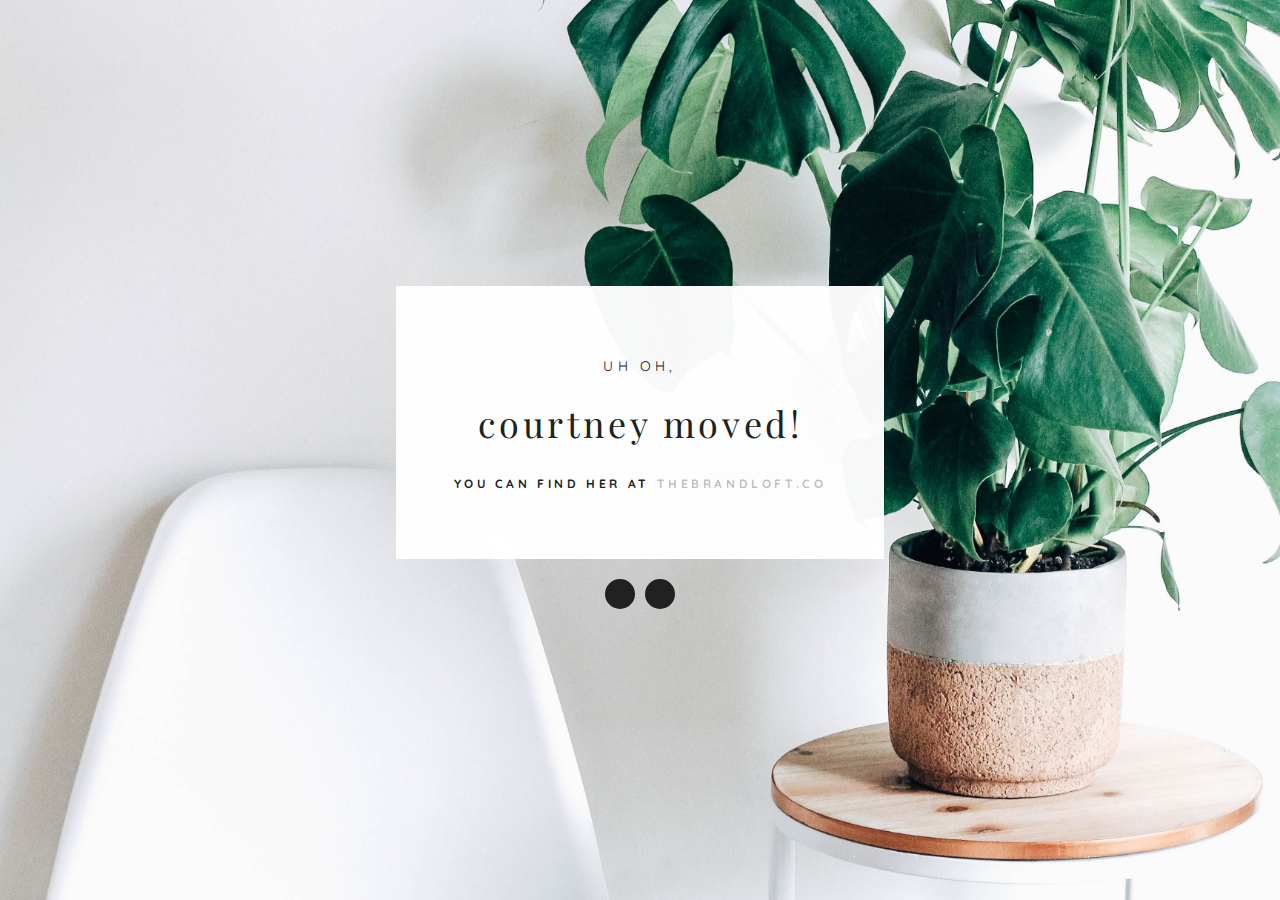
==== commit cdfb85b0: "updates" ====
--- a/index.html
+++ b/index.html
@@ -26,13 +26,13 @@
 
             <div class="col-sm-12 content-area">
                 <div class="text-block">
-                    <h2>Oh no -
+                    <h2>Uh oh,
                     </h2>
 
-                    <h1>We’ve moved!
+                    <h1>Courtney moved!
                     </h1>
 
-                    <h3>Come visit us at our new home
+                    <h3>You can find her at
                         <a id="website" href="https://www.thebrandloft.co" target="_blank">thebrandloft.co
                         </a>
                     </h3>
--- a/style.css
+++ b/style.css
@@ -88,32 +88,35 @@
     }
 
 .social-block {
-    padding: 17px;
+    padding: 5px;
     text-align: center;
-    display: inline-flex;
-    align-content: center;
-    margin: 10px;
+    margin: 5px;
 }
 
-i {
-    padding: 9px;
+.social-block [class*="fab fa-"] {
+    background-color: #212121;
+    border-radius: 30px;
+    color: #fff;
+    display: inline-block;
+    height: 30px;
+    line-height: 30px;
+    margin: auto 3px;
+    width: 30px;
+    font-size: 16px;
+    text-align: center;
 }
 
-.fa-facebook-f {
-    font-size: 18px;
-}
-
-.fa-instagram {
-    font-size: 22px;
-}
-
-
+    .social-block [class*="fab fa-"]:hover {
+        background-color: #fff;
+        color: #212121;
+    }
 
 @media only screen and (max-width: 600px) {
      /*Extra small devices (phones, 600px and down)*/ 
 
     .text-block {
         width: 100%;
+        padding: 25px !important;
     }
 }
 
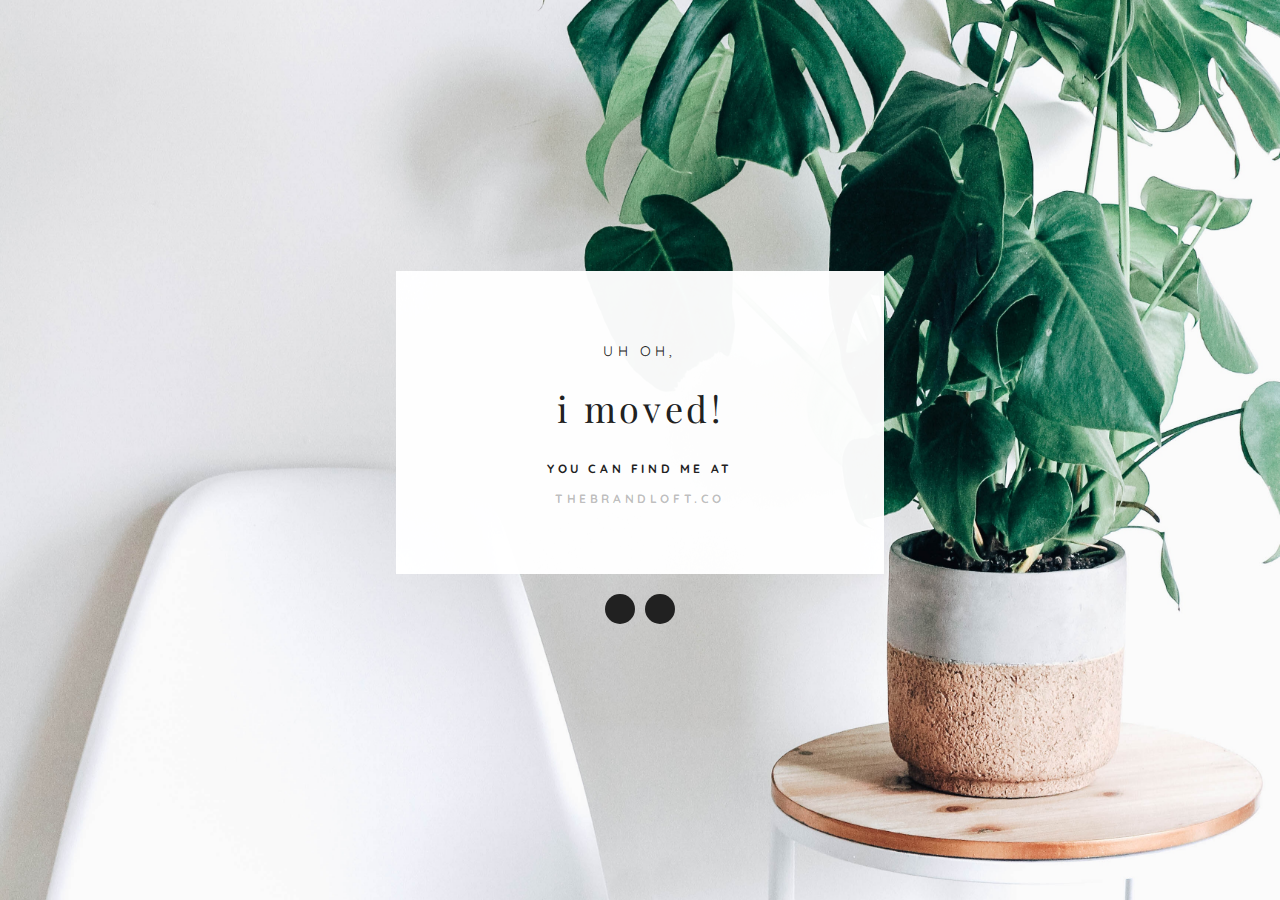
==== commit 3e845ba1: "resized facebook icon" ====
--- a/index.html
+++ b/index.html
@@ -21,18 +21,15 @@
 <body>
     <div class="container">
         <div class="row">
-            <!--<div class="col-sm-1">
-            </div>-->
-
             <div class="col-sm-12 content-area">
                 <div class="text-block">
                     <h2>Uh oh,
                     </h2>
 
-                    <h1>Courtney moved!
+                    <h1>I moved!
                     </h1>
 
-                    <h3>You can find her at
+                    <h3>You can find me at<br />
                         <a id="website" href="https://www.thebrandloft.co" target="_blank">thebrandloft.co
                         </a>
                     </h3>
@@ -45,10 +42,6 @@
                     </a>
                 </div>
             </div>
-
-            <!--<div class="col-sm-1">
-            </div>-->
-
         </div>
     </div>
 </body>
--- a/style.css
+++ b/style.css
@@ -102,13 +102,20 @@
     line-height: 30px;
     margin: auto 3px;
     width: 30px;
-    font-size: 16px;
     text-align: center;
 }
 
     .social-block [class*="fab fa-"]:hover {
         background-color: #fff;
         color: #212121;
+    }
+
+    .fa-facebook {
+        font-size: 14px;
+    }
+
+    .fa-instagram {
+        font-size: 16px;
     }
 
 @media only screen and (max-width: 600px) {
